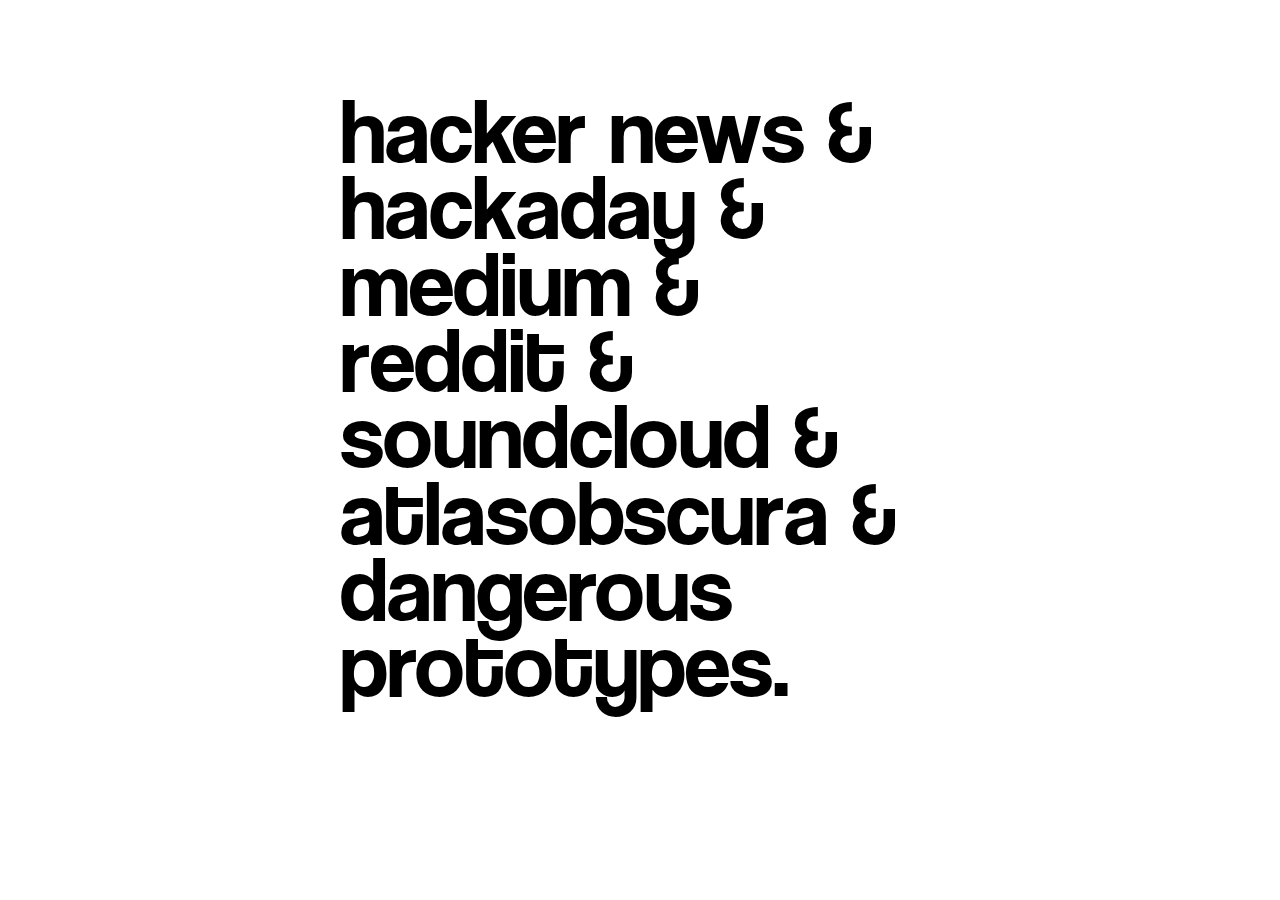
==== browserStartPage/index.html @ 6c5672c0 "Adding browser start page" ====
<!DOCTYPE html>
<html>
  <head>
    <title>~@~</title>
    <style type="text/css">
      @font-face  { font-family: coolvetica; src: url([data-uri]) format('truetype'); }
      html        { font-family: coolvetica, Helvetica, Arial, Tahoma, sans-serif; font-size: 5.3em; }
      .text       { display: none; }
      a           { transition: all 0.5s; text-decoration: none; color: black; letter-spacing: 0em; }
      a:hover     { transition: all 0.5s; letter-spacing: .01em; }
      ul          { line-height: .9em; list-style-type: none; padding: 0; margin: 0; }
      #container  { width: 600px; margin: 100px  auto; }
    </style>
  </head>
  <body>
    <div id="container">
      <ul class="links"></ul>
    </div>
    <div class="text">
      news.ycombinator.com/news || hacker news
      hackaday.com || hackaday
      medium.com || medium
      reddit.com || reddit
      soundcloud.com || soundcloud
      atlasobscura.com || atlasobscura
      dangerousprototypes.com || dangerous prototypes
    </div>
  </body>
  <script type="text/javascript">
    /*! jQuery v1.9.0 | (c) 2005, 2012 jQuery Foundation, Inc. | jquery.org/license */(function(e,t){"use strict";function n(e){var t=e.length,n=st.type(e);return st.isWindow(e)?!1:1===e.nodeType&&t?!0:"array"===n||"function"!==n&&(0===t||"number"==typeof t&&t>0&&t-1 in e)}function r(e){var t=Tt[e]={};return st.each(e.match(lt)||[],function(e,n){t[n]=!0}),t}function i(e,n,r,i){if(st.acceptData(e)){var o,a,s=st.expando,u="string"==typeof n,l=e.nodeType,c=l?st.cache:e,f=l?e[s]:e[s]&&s;if(f&&c[f]&&(i||c[f].data)||!u||r!==t)return f||(l?e[s]=f=K.pop()||st.guid++:f=s),c[f]||(c[f]={},l||(c[f].toJSON=st.noop)),("object"==typeof n||"function"==typeof n)&&(i?c[f]=st.extend(c[f],n):c[f].data=st.extend(c[f].data,n)),o=c[f],i||(o.data||(o.data={}),o=o.data),r!==t&&(o[st.camelCase(n)]=r),u?(a=o[n],null==a&&(a=o[st.camelCase(n)])):a=o,a}}function o(e,t,n){if(st.acceptData(e)){var r,i,o,a=e.nodeType,u=a?st.cache:e,l=a?e[st.expando]:st.expando;if(u[l]){if(t&&(r=n?u[l]:u[l].data)){st.isArray(t)?t=t.concat(st.map(t,st.camelCase)):t in r?t=[t]:(t=st.camelCase(t),t=t in r?[t]:t.split(" "));for(i=0,o=t.length;o>i;i++)delete r[t[i]];if(!(n?s:st.isEmptyObject)(r))return}(n||(delete u[l].data,s(u[l])))&&(a?st.cleanData([e],!0):st.support.deleteExpando||u!=u.window?delete u[l]:u[l]=null)}}}function a(e,n,r){if(r===t&&1===e.nodeType){var i="data-"+n.replace(Nt,"-$1").toLowerCase();if(r=e.getAttribute(i),"string"==typeof r){try{r="true"===r?!0:"false"===r?!1:"null"===r?null:+r+""===r?+r:wt.test(r)?st.parseJSON(r):r}catch(o){}st.data(e,n,r)}else r=t}return r}function s(e){var t;for(t in e)if(("data"!==t||!st.isEmptyObject(e[t]))&&"toJSON"!==t)return!1;return!0}function u(){return!0}function l(){return!1}function c(e,t){do e=e[t];while(e&&1!==e.nodeType);return e}function f(e,t,n){if(t=t||0,st.isFunction(t))return st.grep(e,function(e,r){var i=!!t.call(e,r,e);return i===n});if(t.nodeType)return st.grep(e,function(e){return e===t===n});if("string"==typeof t){var r=st.grep(e,function(e){return 1===e.nodeType});if(Wt.test(t))return st.filter(t,r,!n);t=st.filter(t,r)}return st.grep(e,function(e){return st.inArray(e,t)>=0===n})}function p(e){var t=zt.split("|"),n=e.createDocumentFragment();if(n.createElement)for(;t.length;)n.createElement(t.pop());return n}function d(e,t){return e.getElementsByTagName(t)[0]||e.appendChild(e.ownerDocument.createElement(t))}function h(e){var t=e.getAttributeNode("type");return e.type=(t&&t.specified)+"/"+e.type,e}function g(e){var t=nn.exec(e.type);return t?e.type=t[1]:e.removeAttribute("type"),e}function m(e,t){for(var n,r=0;null!=(n=e[r]);r++)st._data(n,"globalEval",!t||st._data(t[r],"globalEval"))}function y(e,t){if(1===t.nodeType&&st.hasData(e)){var n,r,i,o=st._data(e),a=st._data(t,o),s=o.events;if(s){delete a.handle,a.events={};for(n in s)for(r=0,i=s[n].length;i>r;r++)st.event.add(t,n,s[n][r])}a.data&&(a.data=st.extend({},a.data))}}function v(e,t){var n,r,i;if(1===t.nodeType){if(n=t.nodeName.toLowerCase(),!st.support.noCloneEvent&&t[st.expando]){r=st._data(t);for(i in r.events)st.removeEvent(t,i,r.handle);t.removeAttribute(st.expando)}"script"===n&&t.text!==e.text?(h(t).text=e.text,g(t)):"object"===n?(t.parentNode&&(t.outerHTML=e.outerHTML),st.support.html5Clone&&e.innerHTML&&!st.trim(t.innerHTML)&&(t.innerHTML=e.innerHTML)):"input"===n&&Zt.test(e.type)?(t.defaultChecked=t.checked=e.checked,t.value!==e.value&&(t.value=e.value)):"option"===n?t.defaultSelected=t.selected=e.defaultSelected:("input"===n||"textarea"===n)&&(t.defaultValue=e.defaultValue)}}function b(e,n){var r,i,o=0,a=e.getElementsByTagName!==t?e.getElementsByTagName(n||"*"):e.querySelectorAll!==t?e.querySelectorAll(n||"*"):t;if(!a)for(a=[],r=e.childNodes||e;null!=(i=r[o]);o++)!n||st.nodeName(i,n)?a.push(i):st.merge(a,b(i,n));return n===t||n&&st.nodeName(e,n)?st.merge([e],a):a}function x(e){Zt.test(e.type)&&(e.defaultChecked=e.checked)}function T(e,t){if(t in e)return t;for(var n=t.charAt(0).toUpperCase()+t.slice(1),r=t,i=Nn.length;i--;)if(t=Nn[i]+n,t in e)return t;return r}function w(e,t){return e=t||e,"none"===st.css(e,"display")||!st.contains(e.ownerDocument,e)}function N(e,t){for(var n,r=[],i=0,o=e.length;o>i;i++)n=e[i],n.style&&(r[i]=st._data(n,"olddisplay"),t?(r[i]||"none"!==n.style.display||(n.style.display=""),""===n.style.display&&w(n)&&(r[i]=st._data(n,"olddisplay",S(n.nodeName)))):r[i]||w(n)||st._data(n,"olddisplay",st.css(n,"display")));for(i=0;o>i;i++)n=e[i],n.style&&(t&&"none"!==n.style.display&&""!==n.style.display||(n.style.display=t?r[i]||"":"none"));return e}function C(e,t,n){var r=mn.exec(t);return r?Math.max(0,r[1]-(n||0))+(r[2]||"px"):t}function k(e,t,n,r,i){for(var o=n===(r?"border":"content")?4:"width"===t?1:0,a=0;4>o;o+=2)"margin"===n&&(a+=st.css(e,n+wn[o],!0,i)),r?("content"===n&&(a-=st.css(e,"padding"+wn[o],!0,i)),"margin"!==n&&(a-=st.css(e,"border"+wn[o]+"Width",!0,i))):(a+=st.css(e,"padding"+wn[o],!0,i),"padding"!==n&&(a+=st.css(e,"border"+wn[o]+"Width",!0,i)));return a}function E(e,t,n){var r=!0,i="width"===t?e.offsetWidth:e.offsetHeight,o=ln(e),a=st.support.boxSizing&&"border-box"===st.css(e,"boxSizing",!1,o);if(0>=i||null==i){if(i=un(e,t,o),(0>i||null==i)&&(i=e.style[t]),yn.test(i))return i;r=a&&(st.support.boxSizingReliable||i===e.style[t]),i=parseFloat(i)||0}return i+k(e,t,n||(a?"border":"content"),r,o)+"px"}function S(e){var t=V,n=bn[e];return n||(n=A(e,t),"none"!==n&&n||(cn=(cn||st("<iframe frameborder='0' width='0' height='0'/>").css("cssText","display:block !important")).appendTo(t.documentElement),t=(cn[0].contentWindow||cn[0].contentDocument).document,t.write("<!doctype html><html><body>"),t.close(),n=A(e,t),cn.detach()),bn[e]=n),n}function A(e,t){var n=st(t.createElement(e)).appendTo(t.body),r=st.css(n[0],"display");return n.remove(),r}function j(e,t,n,r){var i;if(st.isArray(t))st.each(t,function(t,i){n||kn.test(e)?r(e,i):j(e+"["+("object"==typeof i?t:"")+"]",i,n,r)});else if(n||"object"!==st.type(t))r(e,t);else for(i in t)j(e+"["+i+"]",t[i],n,r)}function D(e){return function(t,n){"string"!=typeof t&&(n=t,t="*");var r,i=0,o=t.toLowerCase().match(lt)||[];if(st.isFunction(n))for(;r=o[i++];)"+"===r[0]?(r=r.slice(1)||"*",(e[r]=e[r]||[]).unshift(n)):(e[r]=e[r]||[]).push(n)}}function L(e,n,r,i){function o(u){var l;return a[u]=!0,st.each(e[u]||[],function(e,u){var c=u(n,r,i);return"string"!=typeof c||s||a[c]?s?!(l=c):t:(n.dataTypes.unshift(c),o(c),!1)}),l}var a={},s=e===$n;return o(n.dataTypes[0])||!a["*"]&&o("*")}function H(e,n){var r,i,o=st.ajaxSettings.flatOptions||{};for(r in n)n[r]!==t&&((o[r]?e:i||(i={}))[r]=n[r]);return i&&st.extend(!0,e,i),e}function M(e,n,r){var i,o,a,s,u=e.contents,l=e.dataTypes,c=e.responseFields;for(o in c)o in r&&(n[c[o]]=r[o]);for(;"*"===l[0];)l.shift(),i===t&&(i=e.mimeType||n.getResponseHeader("Content-Type"));if(i)for(o in u)if(u[o]&&u[o].test(i)){l.unshift(o);break}if(l[0]in r)a=l[0];else{for(o in r){if(!l[0]||e.converters[o+" "+l[0]]){a=o;break}s||(s=o)}a=a||s}return a?(a!==l[0]&&l.unshift(a),r[a]):t}function q(e,t){var n,r,i,o,a={},s=0,u=e.dataTypes.slice(),l=u[0];if(e.dataFilter&&(t=e.dataFilter(t,e.dataType)),u[1])for(n in e.converters)a[n.toLowerCase()]=e.converters[n];for(;i=u[++s];)if("*"!==i){if("*"!==l&&l!==i){if(n=a[l+" "+i]||a["* "+i],!n)for(r in a)if(o=r.split(" "),o[1]===i&&(n=a[l+" "+o[0]]||a["* "+o[0]])){n===!0?n=a[r]:a[r]!==!0&&(i=o[0],u.splice(s--,0,i));break}if(n!==!0)if(n&&e["throws"])t=n(t);else try{t=n(t)}catch(c){return{state:"parsererror",error:n?c:"No conversion from "+l+" to "+i}}}l=i}return{state:"success",data:t}}function _(){try{return new e.XMLHttpRequest}catch(t){}}function F(){try{return new e.ActiveXObject("Microsoft.XMLHTTP")}catch(t){}}function O(){return setTimeout(function(){Qn=t}),Qn=st.now()}function B(e,t){st.each(t,function(t,n){for(var r=(rr[t]||[]).concat(rr["*"]),i=0,o=r.length;o>i;i++)if(r[i].call(e,t,n))return})}function P(e,t,n){var r,i,o=0,a=nr.length,s=st.Deferred().always(function(){delete u.elem}),u=function(){if(i)return!1;for(var t=Qn||O(),n=Math.max(0,l.startTime+l.duration-t),r=n/l.duration||0,o=1-r,a=0,u=l.tweens.length;u>a;a++)l.tweens[a].run(o);return s.notifyWith(e,[l,o,n]),1>o&&u?n:(s.resolveWith(e,[l]),!1)},l=s.promise({elem:e,props:st.extend({},t),opts:st.extend(!0,{specialEasing:{}},n),originalProperties:t,originalOptions:n,startTime:Qn||O(),duration:n.duration,tweens:[],createTween:function(t,n){var r=st.Tween(e,l.opts,t,n,l.opts.specialEasing[t]||l.opts.easing);return l.tweens.push(r),r},stop:function(t){var n=0,r=t?l.tweens.length:0;if(i)return this;for(i=!0;r>n;n++)l.tweens[n].run(1);return t?s.resolveWith(e,[l,t]):s.rejectWith(e,[l,t]),this}}),c=l.props;for(R(c,l.opts.specialEasing);a>o;o++)if(r=nr[o].call(l,e,c,l.opts))return r;return B(l,c),st.isFunction(l.opts.start)&&l.opts.start.call(e,l),st.fx.timer(st.extend(u,{elem:e,anim:l,queue:l.opts.queue})),l.progress(l.opts.progress).done(l.opts.done,l.opts.complete).fail(l.opts.fail).always(l.opts.always)}function R(e,t){var n,r,i,o,a;for(n in e)if(r=st.camelCase(n),i=t[r],o=e[n],st.isArray(o)&&(i=o[1],o=e[n]=o[0]),n!==r&&(e[r]=o,delete e[n]),a=st.cssHooks[r],a&&"expand"in a){o=a.expand(o),delete e[r];for(n in o)n in e||(e[n]=o[n],t[n]=i)}else t[r]=i}function W(e,t,n){var r,i,o,a,s,u,l,c,f,p=this,d=e.style,h={},g=[],m=e.nodeType&&w(e);n.queue||(c=st._queueHooks(e,"fx"),null==c.unqueued&&(c.unqueued=0,f=c.empty.fire,c.empty.fire=function(){c.unqueued||f()}),c.unqueued++,p.always(function(){p.always(function(){c.unqueued--,st.queue(e,"fx").length||c.empty.fire()})})),1===e.nodeType&&("height"in t||"width"in t)&&(n.overflow=[d.overflow,d.overflowX,d.overflowY],"inline"===st.css(e,"display")&&"none"===st.css(e,"float")&&(st.support.inlineBlockNeedsLayout&&"inline"!==S(e.nodeName)?d.zoom=1:d.display="inline-block")),n.overflow&&(d.overflow="hidden",st.support.shrinkWrapBlocks||p.done(function(){d.overflow=n.overflow[0],d.overflowX=n.overflow[1],d.overflowY=n.overflow[2]}));for(r in t)if(o=t[r],Zn.exec(o)){if(delete t[r],u=u||"toggle"===o,o===(m?"hide":"show"))continue;g.push(r)}if(a=g.length){s=st._data(e,"fxshow")||st._data(e,"fxshow",{}),"hidden"in s&&(m=s.hidden),u&&(s.hidden=!m),m?st(e).show():p.done(function(){st(e).hide()}),p.done(function(){var t;st._removeData(e,"fxshow");for(t in h)st.style(e,t,h[t])});for(r=0;a>r;r++)i=g[r],l=p.createTween(i,m?s[i]:0),h[i]=s[i]||st.style(e,i),i in s||(s[i]=l.start,m&&(l.end=l.start,l.start="width"===i||"height"===i?1:0))}}function $(e,t,n,r,i){return new $.prototype.init(e,t,n,r,i)}function I(e,t){var n,r={height:e},i=0;for(t=t?1:0;4>i;i+=2-t)n=wn[i],r["margin"+n]=r["padding"+n]=e;return t&&(r.opacity=r.width=e),r}function z(e){return st.isWindow(e)?e:9===e.nodeType?e.defaultView||e.parentWindow:!1}var X,U,V=e.document,Y=e.location,J=e.jQuery,G=e.$,Q={},K=[],Z="1.9.0",et=K.concat,tt=K.push,nt=K.slice,rt=K.indexOf,it=Q.toString,ot=Q.hasOwnProperty,at=Z.trim,st=function(e,t){return new st.fn.init(e,t,X)},ut=/[+-]?(?:\d*\.|)\d+(?:[eE][+-]?\d+|)/.source,lt=/\S+/g,ct=/^[\s\uFEFF\xA0]+|[\s\uFEFF\xA0]+$/g,ft=/^(?:(<[\w\W]+>)[^>]*|#([\w-]*))$/,pt=/^<(\w+)\s*\/?>(?:<\/\1>|)$/,dt=/^[\],:{}\s]*$/,ht=/(?:^|:|,)(?:\s*\[)+/g,gt=/\\(?:["\\\/bfnrt]|u[\da-fA-F]{4})/g,mt=/"[^"\\\r\n]*"|true|false|null|-?(?:\d+\.|)\d+(?:[eE][+-]?\d+|)/g,yt=/^-ms-/,vt=/-([\da-z])/gi,bt=function(e,t){return t.toUpperCase()},xt=function(){V.addEventListener?(V.removeEventListener("DOMContentLoaded",xt,!1),st.ready()):"complete"===V.readyState&&(V.detachEvent("onreadystatechange",xt),st.ready())};st.fn=st.prototype={jquery:Z,constructor:st,init:function(e,n,r){var i,o;if(!e)return this;if("string"==typeof e){if(i="<"===e.charAt(0)&&">"===e.charAt(e.length-1)&&e.length>=3?[null,e,null]:ft.exec(e),!i||!i[1]&&n)return!n||n.jquery?(n||r).find(e):this.constructor(n).find(e);if(i[1]){if(n=n instanceof st?n[0]:n,st.merge(this,st.parseHTML(i[1],n&&n.nodeType?n.ownerDocument||n:V,!0)),pt.test(i[1])&&st.isPlainObject(n))for(i in n)st.isFunction(this[i])?this[i](n[i]):this.attr(i,n[i]);return this}if(o=V.getElementById(i[2]),o&&o.parentNode){if(o.id!==i[2])return r.find(e);this.length=1,this[0]=o}return this.context=V,this.selector=e,this}return e.nodeType?(this.context=this[0]=e,this.length=1,this):st.isFunction(e)?r.ready(e):(e.selector!==t&&(this.selector=e.selector,this.context=e.context),st.makeArray(e,this))},selector:"",length:0,size:function(){return this.length},toArray:function(){return nt.call(this)},get:function(e){return null==e?this.toArray():0>e?this[this.length+e]:this[e]},pushStack:function(e){var t=st.merge(this.constructor(),e);return t.prevObject=this,t.context=this.context,t},each:function(e,t){return st.each(this,e,t)},ready:function(e){return st.ready.promise().done(e),this},slice:function(){return this.pushStack(nt.apply(this,arguments))},first:function(){return this.eq(0)},last:function(){return this.eq(-1)},eq:function(e){var t=this.length,n=+e+(0>e?t:0);return this.pushStack(n>=0&&t>n?[this[n]]:[])},map:function(e){return this.pushStack(st.map(this,function(t,n){return e.call(t,n,t)}))},end:function(){return this.prevObject||this.constructor(null)},push:tt,sort:[].sort,splice:[].splice},st.fn.init.prototype=st.fn,st.extend=st.fn.extend=function(){var e,n,r,i,o,a,s=arguments[0]||{},u=1,l=arguments.length,c=!1;for("boolean"==typeof s&&(c=s,s=arguments[1]||{},u=2),"object"==typeof s||st.isFunction(s)||(s={}),l===u&&(s=this,--u);l>u;u++)if(null!=(e=arguments[u]))for(n in e)r=s[n],i=e[n],s!==i&&(c&&i&&(st.isPlainObject(i)||(o=st.isArray(i)))?(o?(o=!1,a=r&&st.isArray(r)?r:[]):a=r&&st.isPlainObject(r)?r:{},s[n]=st.extend(c,a,i)):i!==t&&(s[n]=i));return s},st.extend({noConflict:function(t){return e.$===st&&(e.$=G),t&&e.jQuery===st&&(e.jQuery=J),st},isReady:!1,readyWait:1,holdReady:function(e){e?st.readyWait++:st.ready(!0)},ready:function(e){if(e===!0?!--st.readyWait:!st.isReady){if(!V.body)return setTimeout(st.ready);st.isReady=!0,e!==!0&&--st.readyWait>0||(U.resolveWith(V,[st]),st.fn.trigger&&st(V).trigger("ready").off("ready"))}},isFunction:function(e){return"function"===st.type(e)},isArray:Array.isArray||function(e){return"array"===st.type(e)},isWindow:function(e){return null!=e&&e==e.window},isNumeric:function(e){return!isNaN(parseFloat(e))&&isFinite(e)},type:function(e){return null==e?e+"":"object"==typeof e||"function"==typeof e?Q[it.call(e)]||"object":typeof e},isPlainObject:function(e){if(!e||"object"!==st.type(e)||e.nodeType||st.isWindow(e))return!1;try{if(e.constructor&&!ot.call(e,"constructor")&&!ot.call(e.constructor.prototype,"isPrototypeOf"))return!1}catch(n){return!1}var r;for(r in e);return r===t||ot.call(e,r)},isEmptyObject:function(e){var t;for(t in e)return!1;return!0},error:function(e){throw Error(e)},parseHTML:function(e,t,n){if(!e||"string"!=typeof e)return null;"boolean"==typeof t&&(n=t,t=!1),t=t||V;var r=pt.exec(e),i=!n&&[];return r?[t.createElement(r[1])]:(r=st.buildFragment([e],t,i),i&&st(i).remove(),st.merge([],r.childNodes))},parseJSON:function(n){return e.JSON&&e.JSON.parse?e.JSON.parse(n):null===n?n:"string"==typeof n&&(n=st.trim(n),n&&dt.test(n.replace(gt,"@").replace(mt,"]").replace(ht,"")))?Function("return "+n)():(st.error("Invalid JSON: "+n),t)},parseXML:function(n){var r,i;if(!n||"string"!=typeof n)return null;try{e.DOMParser?(i=new DOMParser,r=i.parseFromString(n,"text/xml")):(r=new ActiveXObject("Microsoft.XMLDOM"),r.async="false",r.loadXML(n))}catch(o){r=t}return r&&r.documentElement&&!r.getElementsByTagName("parsererror").length||st.error("Invalid XML: "+n),r},noop:function(){},globalEval:function(t){t&&st.trim(t)&&(e.execScript||function(t){e.eval.call(e,t)})(t)},camelCase:function(e){return e.replace(yt,"ms-").replace(vt,bt)},nodeName:function(e,t){return e.nodeName&&e.nodeName.toLowerCase()===t.toLowerCase()},each:function(e,t,r){var i,o=0,a=e.length,s=n(e);if(r){if(s)for(;a>o&&(i=t.apply(e[o],r),i!==!1);o++);else for(o in e)if(i=t.apply(e[o],r),i===!1)break}else if(s)for(;a>o&&(i=t.call(e[o],o,e[o]),i!==!1);o++);else for(o in e)if(i=t.call(e[o],o,e[o]),i===!1)break;return e},trim:at&&!at.call("\ufeff\u00a0")?function(e){return null==e?"":at.call(e)}:function(e){return null==e?"":(e+"").replace(ct,"")},makeArray:function(e,t){var r=t||[];return null!=e&&(n(Object(e))?st.merge(r,"string"==typeof e?[e]:e):tt.call(r,e)),r},inArray:function(e,t,n){var r;if(t){if(rt)return rt.call(t,e,n);for(r=t.length,n=n?0>n?Math.max(0,r+n):n:0;r>n;n++)if(n in t&&t[n]===e)return n}return-1},merge:function(e,n){var r=n.length,i=e.length,o=0;if("number"==typeof r)for(;r>o;o++)e[i++]=n[o];else for(;n[o]!==t;)e[i++]=n[o++];return e.length=i,e},grep:function(e,t,n){var r,i=[],o=0,a=e.length;for(n=!!n;a>o;o++)r=!!t(e[o],o),n!==r&&i.push(e[o]);return i},map:function(e,t,r){var i,o=0,a=e.length,s=n(e),u=[];if(s)for(;a>o;o++)i=t(e[o],o,r),null!=i&&(u[u.length]=i);else for(o in e)i=t(e[o],o,r),null!=i&&(u[u.length]=i);return et.apply([],u)},guid:1,proxy:function(e,n){var r,i,o;return"string"==typeof n&&(r=e[n],n=e,e=r),st.isFunction(e)?(i=nt.call(arguments,2),o=function(){return e.apply(n||this,i.concat(nt.call(arguments)))},o.guid=e.guid=e.guid||st.guid++,o):t},access:function(e,n,r,i,o,a,s){var u=0,l=e.length,c=null==r;if("object"===st.type(r)){o=!0;for(u in r)st.access(e,n,u,r[u],!0,a,s)}else if(i!==t&&(o=!0,st.isFunction(i)||(s=!0),c&&(s?(n.call(e,i),n=null):(c=n,n=function(e,t,n){return c.call(st(e),n)})),n))for(;l>u;u++)n(e[u],r,s?i:i.call(e[u],u,n(e[u],r)));return o?e:c?n.call(e):l?n(e[0],r):a},now:function(){return(new Date).getTime()}}),st.ready.promise=function(t){if(!U)if(U=st.Deferred(),"complete"===V.readyState)setTimeout(st.ready);else if(V.addEventListener)V.addEventListener("DOMContentLoaded",xt,!1),e.addEventListener("load",st.ready,!1);else{V.attachEvent("onreadystatechange",xt),e.attachEvent("onload",st.ready);var n=!1;try{n=null==e.frameElement&&V.documentElement}catch(r){}n&&n.doScroll&&function i(){if(!st.isReady){try{n.doScroll("left")}catch(e){return setTimeout(i,50)}st.ready()}}()}return U.promise(t)},st.each("Boolean Number String Function Array Date RegExp Object Error".split(" "),function(e,t){Q["[object "+t+"]"]=t.toLowerCase()}),X=st(V);var Tt={};st.Callbacks=function(e){e="string"==typeof e?Tt[e]||r(e):st.extend({},e);var n,i,o,a,s,u,l=[],c=!e.once&&[],f=function(t){for(n=e.memory&&t,i=!0,u=a||0,a=0,s=l.length,o=!0;l&&s>u;u++)if(l[u].apply(t[0],t[1])===!1&&e.stopOnFalse){n=!1;break}o=!1,l&&(c?c.length&&f(c.shift()):n?l=[]:p.disable())},p={add:function(){if(l){var t=l.length;(function r(t){st.each(t,function(t,n){var i=st.type(n);"function"===i?e.unique&&p.has(n)||l.push(n):n&&n.length&&"string"!==i&&r(n)})})(arguments),o?s=l.length:n&&(a=t,f(n))}return this},remove:function(){return l&&st.each(arguments,function(e,t){for(var n;(n=st.inArray(t,l,n))>-1;)l.splice(n,1),o&&(s>=n&&s--,u>=n&&u--)}),this},has:function(e){return st.inArray(e,l)>-1},empty:function(){return l=[],this},disable:function(){return l=c=n=t,this},disabled:function(){return!l},lock:function(){return c=t,n||p.disable(),this},locked:function(){return!c},fireWith:function(e,t){return t=t||[],t=[e,t.slice?t.slice():t],!l||i&&!c||(o?c.push(t):f(t)),this},fire:function(){return p.fireWith(this,arguments),this},fired:function(){return!!i}};return p},st.extend({Deferred:function(e){var t=[["resolve","done",st.Callbacks("once memory"),"resolved"],["reject","fail",st.Callbacks("once memory"),"rejected"],["notify","progress",st.Callbacks("memory")]],n="pending",r={state:function(){return n},always:function(){return i.done(arguments).fail(arguments),this},then:function(){var e=arguments;return st.Deferred(function(n){st.each(t,function(t,o){var a=o[0],s=st.isFunction(e[t])&&e[t];i[o[1]](function(){var e=s&&s.apply(this,arguments);e&&st.isFunction(e.promise)?e.promise().done(n.resolve).fail(n.reject).progress(n.notify):n[a+"With"](this===r?n.promise():this,s?[e]:arguments)})}),e=null}).promise()},promise:function(e){return null!=e?st.extend(e,r):r}},i={};return r.pipe=r.then,st.each(t,function(e,o){var a=o[2],s=o[3];r[o[1]]=a.add,s&&a.add(function(){n=s},t[1^e][2].disable,t[2][2].lock),i[o[0]]=function(){return i[o[0]+"With"](this===i?r:this,arguments),this},i[o[0]+"With"]=a.fireWith}),r.promise(i),e&&e.call(i,i),i},when:function(e){var t,n,r,i=0,o=nt.call(arguments),a=o.length,s=1!==a||e&&st.isFunction(e.promise)?a:0,u=1===s?e:st.Deferred(),l=function(e,n,r){return function(i){n[e]=this,r[e]=arguments.length>1?nt.call(arguments):i,r===t?u.notifyWith(n,r):--s||u.resolveWith(n,r)}};if(a>1)for(t=Array(a),n=Array(a),r=Array(a);a>i;i++)o[i]&&st.isFunction(o[i].promise)?o[i].promise().done(l(i,r,o)).fail(u.reject).progress(l(i,n,t)):--s;return s||u.resolveWith(r,o),u.promise()}}),st.support=function(){var n,r,i,o,a,s,u,l,c,f,p=V.createElement("div");if(p.setAttribute("className","t"),p.innerHTML="  <link/><table></table><a href='/a'>a</a><input type='checkbox'/>",r=p.getElementsByTagName("*"),i=p.getElementsByTagName("a")[0],!r||!i||!r.length)return{};o=V.createElement("select"),a=o.appendChild(V.createElement("option")),s=p.getElementsByTagName("input")[0],i.style.cssText="top:1px;float:left;opacity:.5",n={getSetAttribute:"t"!==p.className,leadingWhitespace:3===p.firstChild.nodeType,tbody:!p.getElementsByTagName("tbody").length,htmlSerialize:!!p.getElementsByTagName("link").length,style:/top/.test(i.getAttribute("style")),hrefNormalized:"/a"===i.getAttribute("href"),opacity:/^0.5/.test(i.style.opacity),cssFloat:!!i.style.cssFloat,checkOn:!!s.value,optSelected:a.selected,enctype:!!V.createElement("form").enctype,html5Clone:"<:nav></:nav>"!==V.createElement("nav").cloneNode(!0).outerHTML,boxModel:"CSS1Compat"===V.compatMode,deleteExpando:!0,noCloneEvent:!0,inlineBlockNeedsLayout:!1,shrinkWrapBlocks:!1,reliableMarginRight:!0,boxSizingReliable:!0,pixelPosition:!1},s.checked=!0,n.noCloneChecked=s.cloneNode(!0).checked,o.disabled=!0,n.optDisabled=!a.disabled;try{delete p.test}catch(d){n.deleteExpando=!1}s=V.createElement("input"),s.setAttribute("value",""),n.input=""===s.getAttribute("value"),s.value="t",s.setAttribute("type","radio"),n.radioValue="t"===s.value,s.setAttribute("checked","t"),s.setAttribute("name","t"),u=V.createDocumentFragment(),u.appendChild(s),n.appendChecked=s.checked,n.checkClone=u.cloneNode(!0).cloneNode(!0).lastChild.checked,p.attachEvent&&(p.attachEvent("onclick",function(){n.noCloneEvent=!1}),p.cloneNode(!0).click());for(f in{submit:!0,change:!0,focusin:!0})p.setAttribute(l="on"+f,"t"),n[f+"Bubbles"]=l in e||p.attributes[l].expando===!1;return p.style.backgroundClip="content-box",p.cloneNode(!0).style.backgroundClip="",n.clearCloneStyle="content-box"===p.style.backgroundClip,st(function(){var r,i,o,a="padding:0;margin:0;border:0;display:block;box-sizing:content-box;-moz-box-sizing:content-box;-webkit-box-sizing:content-box;",s=V.getElementsByTagName("body")[0];s&&(r=V.createElement("div"),r.style.cssText="border:0;width:0;height:0;position:absolute;top:0;left:-9999px;margin-top:1px",s.appendChild(r).appendChild(p),p.innerHTML="<table><tr><td></td><td>t</td></tr></table>",o=p.getElementsByTagName("td"),o[0].style.cssText="padding:0;margin:0;border:0;display:none",c=0===o[0].offsetHeight,o[0].style.display="",o[1].style.display="none",n.reliableHiddenOffsets=c&&0===o[0].offsetHeight,p.innerHTML="",p.style.cssText="box-sizing:border-box;-moz-box-sizing:border-box;-webkit-box-sizing:border-box;padding:1px;border:1px;display:block;width:4px;margin-top:1%;position:absolute;top:1%;",n.boxSizing=4===p.offsetWidth,n.doesNotIncludeMarginInBodyOffset=1!==s.offsetTop,e.getComputedStyle&&(n.pixelPosition="1%"!==(e.getComputedStyle(p,null)||{}).top,n.boxSizingReliable="4px"===(e.getComputedStyle(p,null)||{width:"4px"}).width,i=p.appendChild(V.createElement("div")),i.style.cssText=p.style.cssText=a,i.style.marginRight=i.style.width="0",p.style.width="1px",n.reliableMarginRight=!parseFloat((e.getComputedStyle(i,null)||{}).marginRight)),p.style.zoom!==t&&(p.innerHTML="",p.style.cssText=a+"width:1px;padding:1px;display:inline;zoom:1",n.inlineBlockNeedsLayout=3===p.offsetWidth,p.style.display="block",p.innerHTML="<div></div>",p.firstChild.style.width="5px",n.shrinkWrapBlocks=3!==p.offsetWidth,s.style.zoom=1),s.removeChild(r),r=p=o=i=null)}),r=o=u=a=i=s=null,n}();var wt=/(?:\{[\s\S]*\}|\[[\s\S]*\])$/,Nt=/([A-Z])/g;st.extend({cache:{},expando:"jQuery"+(Z+Math.random()).replace(/\D/g,""),noData:{embed:!0,object:"clsid:D27CDB6E-AE6D-11cf-96B8-444553540000",applet:!0},hasData:function(e){return e=e.nodeType?st.cache[e[st.expando]]:e[st.expando],!!e&&!s(e)},data:function(e,t,n){return i(e,t,n,!1)},removeData:function(e,t){return o(e,t,!1)},_data:function(e,t,n){return i(e,t,n,!0)},_removeData:function(e,t){return o(e,t,!0)},acceptData:function(e){var t=e.nodeName&&st.noData[e.nodeName.toLowerCase()];return!t||t!==!0&&e.getAttribute("classid")===t}}),st.fn.extend({data:function(e,n){var r,i,o=this[0],s=0,u=null;if(e===t){if(this.length&&(u=st.data(o),1===o.nodeType&&!st._data(o,"parsedAttrs"))){for(r=o.attributes;r.length>s;s++)i=r[s].name,i.indexOf("data-")||(i=st.camelCase(i.substring(5)),a(o,i,u[i]));st._data(o,"parsedAttrs",!0)}return u}return"object"==typeof e?this.each(function(){st.data(this,e)}):st.access(this,function(n){return n===t?o?a(o,e,st.data(o,e)):null:(this.each(function(){st.data(this,e,n)}),t)},null,n,arguments.length>1,null,!0)},removeData:function(e){return this.each(function(){st.removeData(this,e)})}}),st.extend({queue:function(e,n,r){var i;return e?(n=(n||"fx")+"queue",i=st._data(e,n),r&&(!i||st.isArray(r)?i=st._data(e,n,st.makeArray(r)):i.push(r)),i||[]):t},dequeue:function(e,t){t=t||"fx";var n=st.queue(e,t),r=n.length,i=n.shift(),o=st._queueHooks(e,t),a=function(){st.dequeue(e,t)};"inprogress"===i&&(i=n.shift(),r--),o.cur=i,i&&("fx"===t&&n.unshift("inprogress"),delete o.stop,i.call(e,a,o)),!r&&o&&o.empty.fire()},_queueHooks:function(e,t){var n=t+"queueHooks";return st._data(e,n)||st._data(e,n,{empty:st.Callbacks("once memory").add(function(){st._removeData(e,t+"queue"),st._removeData(e,n)})})}}),st.fn.extend({queue:function(e,n){var r=2;return"string"!=typeof e&&(n=e,e="fx",r--),r>arguments.length?st.queue(this[0],e):n===t?this:this.each(function(){var t=st.queue(this,e,n);st._queueHooks(this,e),"fx"===e&&"inprogress"!==t[0]&&st.dequeue(this,e)})},dequeue:function(e){return this.each(function(){st.dequeue(this,e)})},delay:function(e,t){return e=st.fx?st.fx.speeds[e]||e:e,t=t||"fx",this.queue(t,function(t,n){var r=setTimeout(t,e);n.stop=function(){clearTimeout(r)}})},clearQueue:function(e){return this.queue(e||"fx",[])},promise:function(e,n){var r,i=1,o=st.Deferred(),a=this,s=this.length,u=function(){--i||o.resolveWith(a,[a])};for("string"!=typeof e&&(n=e,e=t),e=e||"fx";s--;)r=st._data(a[s],e+"queueHooks"),r&&r.empty&&(i++,r.empty.add(u));return u(),o.promise(n)}});var Ct,kt,Et=/[\t\r\n]/g,St=/\r/g,At=/^(?:input|select|textarea|button|object)$/i,jt=/^(?:a|area)$/i,Dt=/^(?:checked|selected|autofocus|autoplay|async|controls|defer|disabled|hidden|loop|multiple|open|readonly|required|scoped)$/i,Lt=/^(?:checked|selected)$/i,Ht=st.support.getSetAttribute,Mt=st.support.input;st.fn.extend({attr:function(e,t){return st.access(this,st.attr,e,t,arguments.length>1)},removeAttr:function(e){return this.each(function(){st.removeAttr(this,e)})},prop:function(e,t){return st.access(this,st.prop,e,t,arguments.length>1)},removeProp:function(e){return e=st.propFix[e]||e,this.each(function(){try{this[e]=t,delete this[e]}catch(n){}})},addClass:function(e){var t,n,r,i,o,a=0,s=this.length,u="string"==typeof e&&e;if(st.isFunction(e))return this.each(function(t){st(this).addClass(e.call(this,t,this.className))});if(u)for(t=(e||"").match(lt)||[];s>a;a++)if(n=this[a],r=1===n.nodeType&&(n.className?(" "+n.className+" ").replace(Et," "):" ")){for(o=0;i=t[o++];)0>r.indexOf(" "+i+" ")&&(r+=i+" ");n.className=st.trim(r)}return this},removeClass:function(e){var t,n,r,i,o,a=0,s=this.length,u=0===arguments.length||"string"==typeof e&&e;if(st.isFunction(e))return this.each(function(t){st(this).removeClass(e.call(this,t,this.className))});if(u)for(t=(e||"").match(lt)||[];s>a;a++)if(n=this[a],r=1===n.nodeType&&(n.className?(" "+n.className+" ").replace(Et," "):"")){for(o=0;i=t[o++];)for(;r.indexOf(" "+i+" ")>=0;)r=r.replace(" "+i+" "," ");n.className=e?st.trim(r):""}return this},toggleClass:function(e,t){var n=typeof e,r="boolean"==typeof t;return st.isFunction(e)?this.each(function(n){st(this).toggleClass(e.call(this,n,this.className,t),t)}):this.each(function(){if("string"===n)for(var i,o=0,a=st(this),s=t,u=e.match(lt)||[];i=u[o++];)s=r?s:!a.hasClass(i),a[s?"addClass":"removeClass"](i);else("undefined"===n||"boolean"===n)&&(this.className&&st._data(this,"__className__",this.className),this.className=this.className||e===!1?"":st._data(this,"__className__")||"")})},hasClass:function(e){for(var t=" "+e+" ",n=0,r=this.length;r>n;n++)if(1===this[n].nodeType&&(" "+this[n].className+" ").replace(Et," ").indexOf(t)>=0)return!0;return!1},val:function(e){var n,r,i,o=this[0];{if(arguments.length)return i=st.isFunction(e),this.each(function(r){var o,a=st(this);1===this.nodeType&&(o=i?e.call(this,r,a.val()):e,null==o?o="":"number"==typeof o?o+="":st.isArray(o)&&(o=st.map(o,function(e){return null==e?"":e+""})),n=st.valHooks[this.type]||st.valHooks[this.nodeName.toLowerCase()],n&&"set"in n&&n.set(this,o,"value")!==t||(this.value=o))});if(o)return n=st.valHooks[o.type]||st.valHooks[o.nodeName.toLowerCase()],n&&"get"in n&&(r=n.get(o,"value"))!==t?r:(r=o.value,"string"==typeof r?r.replace(St,""):null==r?"":r)}}}),st.extend({valHooks:{option:{get:function(e){var t=e.attributes.value;return!t||t.specified?e.value:e.text}},select:{get:function(e){for(var t,n,r=e.options,i=e.selectedIndex,o="select-one"===e.type||0>i,a=o?null:[],s=o?i+1:r.length,u=0>i?s:o?i:0;s>u;u++)if(n=r[u],!(!n.selected&&u!==i||(st.support.optDisabled?n.disabled:null!==n.getAttribute("disabled"))||n.parentNode.disabled&&st.nodeName(n.parentNode,"optgroup"))){if(t=st(n).val(),o)return t;a.push(t)}return a},set:function(e,t){var n=st.makeArray(t);return st(e).find("option").each(function(){this.selected=st.inArray(st(this).val(),n)>=0}),n.length||(e.selectedIndex=-1),n}}},attr:function(e,n,r){var i,o,a,s=e.nodeType;if(e&&3!==s&&8!==s&&2!==s)return e.getAttribute===t?st.prop(e,n,r):(a=1!==s||!st.isXMLDoc(e),a&&(n=n.toLowerCase(),o=st.attrHooks[n]||(Dt.test(n)?kt:Ct)),r===t?o&&a&&"get"in o&&null!==(i=o.get(e,n))?i:(e.getAttribute!==t&&(i=e.getAttribute(n)),null==i?t:i):null!==r?o&&a&&"set"in o&&(i=o.set(e,r,n))!==t?i:(e.setAttribute(n,r+""),r):(st.removeAttr(e,n),t))},removeAttr:function(e,t){var n,r,i=0,o=t&&t.match(lt);if(o&&1===e.nodeType)for(;n=o[i++];)r=st.propFix[n]||n,Dt.test(n)?!Ht&&Lt.test(n)?e[st.camelCase("default-"+n)]=e[r]=!1:e[r]=!1:st.attr(e,n,""),e.removeAttribute(Ht?n:r)},attrHooks:{type:{set:function(e,t){if(!st.support.radioValue&&"radio"===t&&st.nodeName(e,"input")){var n=e.value;return e.setAttribute("type",t),n&&(e.value=n),t}}}},propFix:{tabindex:"tabIndex",readonly:"readOnly","for":"htmlFor","class":"className",maxlength:"maxLength",cellspacing:"cellSpacing",cellpadding:"cellPadding",rowspan:"rowSpan",colspan:"colSpan",usemap:"useMap",frameborder:"frameBorder",contenteditable:"contentEditable"},prop:function(e,n,r){var i,o,a,s=e.nodeType;if(e&&3!==s&&8!==s&&2!==s)return a=1!==s||!st.isXMLDoc(e),a&&(n=st.propFix[n]||n,o=st.propHooks[n]),r!==t?o&&"set"in o&&(i=o.set(e,r,n))!==t?i:e[n]=r:o&&"get"in o&&null!==(i=o.get(e,n))?i:e[n]},propHooks:{tabIndex:{get:function(e){var n=e.getAttributeNode("tabindex");return n&&n.specified?parseInt(n.value,10):At.test(e.nodeName)||jt.test(e.nodeName)&&e.href?0:t}}}}),kt={get:function(e,n){var r=st.prop(e,n),i="boolean"==typeof r&&e.getAttribute(n),o="boolean"==typeof r?Mt&&Ht?null!=i:Lt.test(n)?e[st.camelCase("default-"+n)]:!!i:e.getAttributeNode(n);return o&&o.value!==!1?n.toLowerCase():t},set:function(e,t,n){return t===!1?st.removeAttr(e,n):Mt&&Ht||!Lt.test(n)?e.setAttribute(!Ht&&st.propFix[n]||n,n):e[st.camelCase("default-"+n)]=e[n]=!0,n}},Mt&&Ht||(st.attrHooks.value={get:function(e,n){var r=e.getAttributeNode(n);return st.nodeName(e,"input")?e.defaultValue:r&&r.specified?r.value:t
    },set:function(e,n,r){return st.nodeName(e,"input")?(e.defaultValue=n,t):Ct&&Ct.set(e,n,r)}}),Ht||(Ct=st.valHooks.button={get:function(e,n){var r=e.getAttributeNode(n);return r&&("id"===n||"name"===n||"coords"===n?""!==r.value:r.specified)?r.value:t},set:function(e,n,r){var i=e.getAttributeNode(r);return i||e.setAttributeNode(i=e.ownerDocument.createAttribute(r)),i.value=n+="","value"===r||n===e.getAttribute(r)?n:t}},st.attrHooks.contenteditable={get:Ct.get,set:function(e,t,n){Ct.set(e,""===t?!1:t,n)}},st.each(["width","height"],function(e,n){st.attrHooks[n]=st.extend(st.attrHooks[n],{set:function(e,r){return""===r?(e.setAttribute(n,"auto"),r):t}})})),st.support.hrefNormalized||(st.each(["href","src","width","height"],function(e,n){st.attrHooks[n]=st.extend(st.attrHooks[n],{get:function(e){var r=e.getAttribute(n,2);return null==r?t:r}})}),st.each(["href","src"],function(e,t){st.propHooks[t]={get:function(e){return e.getAttribute(t,4)}}})),st.support.style||(st.attrHooks.style={get:function(e){return e.style.cssText||t},set:function(e,t){return e.style.cssText=t+""}}),st.support.optSelected||(st.propHooks.selected=st.extend(st.propHooks.selected,{get:function(e){var t=e.parentNode;return t&&(t.selectedIndex,t.parentNode&&t.parentNode.selectedIndex),null}})),st.support.enctype||(st.propFix.enctype="encoding"),st.support.checkOn||st.each(["radio","checkbox"],function(){st.valHooks[this]={get:function(e){return null===e.getAttribute("value")?"on":e.value}}}),st.each(["radio","checkbox"],function(){st.valHooks[this]=st.extend(st.valHooks[this],{set:function(e,n){return st.isArray(n)?e.checked=st.inArray(st(e).val(),n)>=0:t}})});var qt=/^(?:input|select|textarea)$/i,_t=/^key/,Ft=/^(?:mouse|contextmenu)|click/,Ot=/^(?:focusinfocus|focusoutblur)$/,Bt=/^([^.]*)(?:\.(.+)|)$/;st.event={global:{},add:function(e,n,r,i,o){var a,s,u,l,c,f,p,d,h,g,m,y=3!==e.nodeType&&8!==e.nodeType&&st._data(e);if(y){for(r.handler&&(a=r,r=a.handler,o=a.selector),r.guid||(r.guid=st.guid++),(l=y.events)||(l=y.events={}),(s=y.handle)||(s=y.handle=function(e){return st===t||e&&st.event.triggered===e.type?t:st.event.dispatch.apply(s.elem,arguments)},s.elem=e),n=(n||"").match(lt)||[""],c=n.length;c--;)u=Bt.exec(n[c])||[],h=m=u[1],g=(u[2]||"").split(".").sort(),p=st.event.special[h]||{},h=(o?p.delegateType:p.bindType)||h,p=st.event.special[h]||{},f=st.extend({type:h,origType:m,data:i,handler:r,guid:r.guid,selector:o,needsContext:o&&st.expr.match.needsContext.test(o),namespace:g.join(".")},a),(d=l[h])||(d=l[h]=[],d.delegateCount=0,p.setup&&p.setup.call(e,i,g,s)!==!1||(e.addEventListener?e.addEventListener(h,s,!1):e.attachEvent&&e.attachEvent("on"+h,s))),p.add&&(p.add.call(e,f),f.handler.guid||(f.handler.guid=r.guid)),o?d.splice(d.delegateCount++,0,f):d.push(f),st.event.global[h]=!0;e=null}},remove:function(e,t,n,r,i){var o,a,s,u,l,c,f,p,d,h,g,m=st.hasData(e)&&st._data(e);if(m&&(u=m.events)){for(t=(t||"").match(lt)||[""],l=t.length;l--;)if(s=Bt.exec(t[l])||[],d=g=s[1],h=(s[2]||"").split(".").sort(),d){for(f=st.event.special[d]||{},d=(r?f.delegateType:f.bindType)||d,p=u[d]||[],s=s[2]&&RegExp("(^|\\.)"+h.join("\\.(?:.*\\.|)")+"(\\.|$)"),a=o=p.length;o--;)c=p[o],!i&&g!==c.origType||n&&n.guid!==c.guid||s&&!s.test(c.namespace)||r&&r!==c.selector&&("**"!==r||!c.selector)||(p.splice(o,1),c.selector&&p.delegateCount--,f.remove&&f.remove.call(e,c));a&&!p.length&&(f.teardown&&f.teardown.call(e,h,m.handle)!==!1||st.removeEvent(e,d,m.handle),delete u[d])}else for(d in u)st.event.remove(e,d+t[l],n,r,!0);st.isEmptyObject(u)&&(delete m.handle,st._removeData(e,"events"))}},trigger:function(n,r,i,o){var a,s,u,l,c,f,p,d=[i||V],h=n.type||n,g=n.namespace?n.namespace.split("."):[];if(s=u=i=i||V,3!==i.nodeType&&8!==i.nodeType&&!Ot.test(h+st.event.triggered)&&(h.indexOf(".")>=0&&(g=h.split("."),h=g.shift(),g.sort()),c=0>h.indexOf(":")&&"on"+h,n=n[st.expando]?n:new st.Event(h,"object"==typeof n&&n),n.isTrigger=!0,n.namespace=g.join("."),n.namespace_re=n.namespace?RegExp("(^|\\.)"+g.join("\\.(?:.*\\.|)")+"(\\.|$)"):null,n.result=t,n.target||(n.target=i),r=null==r?[n]:st.makeArray(r,[n]),p=st.event.special[h]||{},o||!p.trigger||p.trigger.apply(i,r)!==!1)){if(!o&&!p.noBubble&&!st.isWindow(i)){for(l=p.delegateType||h,Ot.test(l+h)||(s=s.parentNode);s;s=s.parentNode)d.push(s),u=s;u===(i.ownerDocument||V)&&d.push(u.defaultView||u.parentWindow||e)}for(a=0;(s=d[a++])&&!n.isPropagationStopped();)n.type=a>1?l:p.bindType||h,f=(st._data(s,"events")||{})[n.type]&&st._data(s,"handle"),f&&f.apply(s,r),f=c&&s[c],f&&st.acceptData(s)&&f.apply&&f.apply(s,r)===!1&&n.preventDefault();if(n.type=h,!(o||n.isDefaultPrevented()||p._default&&p._default.apply(i.ownerDocument,r)!==!1||"click"===h&&st.nodeName(i,"a")||!st.acceptData(i)||!c||!i[h]||st.isWindow(i))){u=i[c],u&&(i[c]=null),st.event.triggered=h;try{i[h]()}catch(m){}st.event.triggered=t,u&&(i[c]=u)}return n.result}},dispatch:function(e){e=st.event.fix(e);var n,r,i,o,a,s=[],u=nt.call(arguments),l=(st._data(this,"events")||{})[e.type]||[],c=st.event.special[e.type]||{};if(u[0]=e,e.delegateTarget=this,!c.preDispatch||c.preDispatch.call(this,e)!==!1){for(s=st.event.handlers.call(this,e,l),n=0;(o=s[n++])&&!e.isPropagationStopped();)for(e.currentTarget=o.elem,r=0;(a=o.handlers[r++])&&!e.isImmediatePropagationStopped();)(!e.namespace_re||e.namespace_re.test(a.namespace))&&(e.handleObj=a,e.data=a.data,i=((st.event.special[a.origType]||{}).handle||a.handler).apply(o.elem,u),i!==t&&(e.result=i)===!1&&(e.preventDefault(),e.stopPropagation()));return c.postDispatch&&c.postDispatch.call(this,e),e.result}},handlers:function(e,n){var r,i,o,a,s=[],u=n.delegateCount,l=e.target;if(u&&l.nodeType&&(!e.button||"click"!==e.type))for(;l!=this;l=l.parentNode||this)if(l.disabled!==!0||"click"!==e.type){for(i=[],r=0;u>r;r++)a=n[r],o=a.selector+" ",i[o]===t&&(i[o]=a.needsContext?st(o,this).index(l)>=0:st.find(o,this,null,[l]).length),i[o]&&i.push(a);i.length&&s.push({elem:l,handlers:i})}return n.length>u&&s.push({elem:this,handlers:n.slice(u)}),s},fix:function(e){if(e[st.expando])return e;var t,n,r=e,i=st.event.fixHooks[e.type]||{},o=i.props?this.props.concat(i.props):this.props;for(e=new st.Event(r),t=o.length;t--;)n=o[t],e[n]=r[n];return e.target||(e.target=r.srcElement||V),3===e.target.nodeType&&(e.target=e.target.parentNode),e.metaKey=!!e.metaKey,i.filter?i.filter(e,r):e},props:"altKey bubbles cancelable ctrlKey currentTarget eventPhase metaKey relatedTarget shiftKey target timeStamp view which".split(" "),fixHooks:{},keyHooks:{props:"char charCode key keyCode".split(" "),filter:function(e,t){return null==e.which&&(e.which=null!=t.charCode?t.charCode:t.keyCode),e}},mouseHooks:{props:"button buttons clientX clientY fromElement offsetX offsetY pageX pageY screenX screenY toElement".split(" "),filter:function(e,n){var r,i,o,a=n.button,s=n.fromElement;return null==e.pageX&&null!=n.clientX&&(r=e.target.ownerDocument||V,i=r.documentElement,o=r.body,e.pageX=n.clientX+(i&&i.scrollLeft||o&&o.scrollLeft||0)-(i&&i.clientLeft||o&&o.clientLeft||0),e.pageY=n.clientY+(i&&i.scrollTop||o&&o.scrollTop||0)-(i&&i.clientTop||o&&o.clientTop||0)),!e.relatedTarget&&s&&(e.relatedTarget=s===e.target?n.toElement:s),e.which||a===t||(e.which=1&a?1:2&a?3:4&a?2:0),e}},special:{load:{noBubble:!0},click:{trigger:function(){return st.nodeName(this,"input")&&"checkbox"===this.type&&this.click?(this.click(),!1):t}},focus:{trigger:function(){if(this!==V.activeElement&&this.focus)try{return this.focus(),!1}catch(e){}},delegateType:"focusin"},blur:{trigger:function(){return this===V.activeElement&&this.blur?(this.blur(),!1):t},delegateType:"focusout"},beforeunload:{postDispatch:function(e){e.result!==t&&(e.originalEvent.returnValue=e.result)}}},simulate:function(e,t,n,r){var i=st.extend(new st.Event,n,{type:e,isSimulated:!0,originalEvent:{}});r?st.event.trigger(i,null,t):st.event.dispatch.call(t,i),i.isDefaultPrevented()&&n.preventDefault()}},st.removeEvent=V.removeEventListener?function(e,t,n){e.removeEventListener&&e.removeEventListener(t,n,!1)}:function(e,n,r){var i="on"+n;e.detachEvent&&(e[i]===t&&(e[i]=null),e.detachEvent(i,r))},st.Event=function(e,n){return this instanceof st.Event?(e&&e.type?(this.originalEvent=e,this.type=e.type,this.isDefaultPrevented=e.defaultPrevented||e.returnValue===!1||e.getPreventDefault&&e.getPreventDefault()?u:l):this.type=e,n&&st.extend(this,n),this.timeStamp=e&&e.timeStamp||st.now(),this[st.expando]=!0,t):new st.Event(e,n)},st.Event.prototype={isDefaultPrevented:l,isPropagationStopped:l,isImmediatePropagationStopped:l,preventDefault:function(){var e=this.originalEvent;this.isDefaultPrevented=u,e&&(e.preventDefault?e.preventDefault():e.returnValue=!1)},stopPropagation:function(){var e=this.originalEvent;this.isPropagationStopped=u,e&&(e.stopPropagation&&e.stopPropagation(),e.cancelBubble=!0)},stopImmediatePropagation:function(){this.isImmediatePropagationStopped=u,this.stopPropagation()}},st.each({mouseenter:"mouseover",mouseleave:"mouseout"},function(e,t){st.event.special[e]={delegateType:t,bindType:t,handle:function(e){var n,r=this,i=e.relatedTarget,o=e.handleObj;return(!i||i!==r&&!st.contains(r,i))&&(e.type=o.origType,n=o.handler.apply(this,arguments),e.type=t),n}}}),st.support.submitBubbles||(st.event.special.submit={setup:function(){return st.nodeName(this,"form")?!1:(st.event.add(this,"click._submit keypress._submit",function(e){var n=e.target,r=st.nodeName(n,"input")||st.nodeName(n,"button")?n.form:t;r&&!st._data(r,"submitBubbles")&&(st.event.add(r,"submit._submit",function(e){e._submit_bubble=!0}),st._data(r,"submitBubbles",!0))}),t)},postDispatch:function(e){e._submit_bubble&&(delete e._submit_bubble,this.parentNode&&!e.isTrigger&&st.event.simulate("submit",this.parentNode,e,!0))},teardown:function(){return st.nodeName(this,"form")?!1:(st.event.remove(this,"._submit"),t)}}),st.support.changeBubbles||(st.event.special.change={setup:function(){return qt.test(this.nodeName)?(("checkbox"===this.type||"radio"===this.type)&&(st.event.add(this,"propertychange._change",function(e){"checked"===e.originalEvent.propertyName&&(this._just_changed=!0)}),st.event.add(this,"click._change",function(e){this._just_changed&&!e.isTrigger&&(this._just_changed=!1),st.event.simulate("change",this,e,!0)})),!1):(st.event.add(this,"beforeactivate._change",function(e){var t=e.target;qt.test(t.nodeName)&&!st._data(t,"changeBubbles")&&(st.event.add(t,"change._change",function(e){!this.parentNode||e.isSimulated||e.isTrigger||st.event.simulate("change",this.parentNode,e,!0)}),st._data(t,"changeBubbles",!0))}),t)},handle:function(e){var n=e.target;return this!==n||e.isSimulated||e.isTrigger||"radio"!==n.type&&"checkbox"!==n.type?e.handleObj.handler.apply(this,arguments):t},teardown:function(){return st.event.remove(this,"._change"),!qt.test(this.nodeName)}}),st.support.focusinBubbles||st.each({focus:"focusin",blur:"focusout"},function(e,t){var n=0,r=function(e){st.event.simulate(t,e.target,st.event.fix(e),!0)};st.event.special[t]={setup:function(){0===n++&&V.addEventListener(e,r,!0)},teardown:function(){0===--n&&V.removeEventListener(e,r,!0)}}}),st.fn.extend({on:function(e,n,r,i,o){var a,s;if("object"==typeof e){"string"!=typeof n&&(r=r||n,n=t);for(s in e)this.on(s,n,r,e[s],o);return this}if(null==r&&null==i?(i=n,r=n=t):null==i&&("string"==typeof n?(i=r,r=t):(i=r,r=n,n=t)),i===!1)i=l;else if(!i)return this;return 1===o&&(a=i,i=function(e){return st().off(e),a.apply(this,arguments)},i.guid=a.guid||(a.guid=st.guid++)),this.each(function(){st.event.add(this,e,i,r,n)})},one:function(e,t,n,r){return this.on(e,t,n,r,1)},off:function(e,n,r){var i,o;if(e&&e.preventDefault&&e.handleObj)return i=e.handleObj,st(e.delegateTarget).off(i.namespace?i.origType+"."+i.namespace:i.origType,i.selector,i.handler),this;if("object"==typeof e){for(o in e)this.off(o,n,e[o]);return this}return(n===!1||"function"==typeof n)&&(r=n,n=t),r===!1&&(r=l),this.each(function(){st.event.remove(this,e,r,n)})},bind:function(e,t,n){return this.on(e,null,t,n)},unbind:function(e,t){return this.off(e,null,t)},delegate:function(e,t,n,r){return this.on(t,e,n,r)},undelegate:function(e,t,n){return 1===arguments.length?this.off(e,"**"):this.off(t,e||"**",n)},trigger:function(e,t){return this.each(function(){st.event.trigger(e,t,this)})},triggerHandler:function(e,n){var r=this[0];return r?st.event.trigger(e,n,r,!0):t},hover:function(e,t){return this.mouseenter(e).mouseleave(t||e)}}),st.each("blur focus focusin focusout load resize scroll unload click dblclick mousedown mouseup mousemove mouseover mouseout mouseenter mouseleave change select submit keydown keypress keyup error contextmenu".split(" "),function(e,t){st.fn[t]=function(e,n){return arguments.length>0?this.on(t,null,e,n):this.trigger(t)},_t.test(t)&&(st.event.fixHooks[t]=st.event.keyHooks),Ft.test(t)&&(st.event.fixHooks[t]=st.event.mouseHooks)}),function(e,t){function n(e){return ht.test(e+"")}function r(){var e,t=[];return e=function(n,r){return t.push(n+=" ")>C.cacheLength&&delete e[t.shift()],e[n]=r}}function i(e){return e[P]=!0,e}function o(e){var t=L.createElement("div");try{return e(t)}catch(n){return!1}finally{t=null}}function a(e,t,n,r){var i,o,a,s,u,l,c,d,h,g;if((t?t.ownerDocument||t:R)!==L&&D(t),t=t||L,n=n||[],!e||"string"!=typeof e)return n;if(1!==(s=t.nodeType)&&9!==s)return[];if(!M&&!r){if(i=gt.exec(e))if(a=i[1]){if(9===s){if(o=t.getElementById(a),!o||!o.parentNode)return n;if(o.id===a)return n.push(o),n}else if(t.ownerDocument&&(o=t.ownerDocument.getElementById(a))&&O(t,o)&&o.id===a)return n.push(o),n}else{if(i[2])return Q.apply(n,K.call(t.getElementsByTagName(e),0)),n;if((a=i[3])&&W.getByClassName&&t.getElementsByClassName)return Q.apply(n,K.call(t.getElementsByClassName(a),0)),n}if(W.qsa&&!q.test(e)){if(c=!0,d=P,h=t,g=9===s&&e,1===s&&"object"!==t.nodeName.toLowerCase()){for(l=f(e),(c=t.getAttribute("id"))?d=c.replace(vt,"\\$&"):t.setAttribute("id",d),d="[id='"+d+"'] ",u=l.length;u--;)l[u]=d+p(l[u]);h=dt.test(e)&&t.parentNode||t,g=l.join(",")}if(g)try{return Q.apply(n,K.call(h.querySelectorAll(g),0)),n}catch(m){}finally{c||t.removeAttribute("id")}}}return x(e.replace(at,"$1"),t,n,r)}function s(e,t){for(var n=e&&t&&e.nextSibling;n;n=n.nextSibling)if(n===t)return-1;return e?1:-1}function u(e){return function(t){var n=t.nodeName.toLowerCase();return"input"===n&&t.type===e}}function l(e){return function(t){var n=t.nodeName.toLowerCase();return("input"===n||"button"===n)&&t.type===e}}function c(e){return i(function(t){return t=+t,i(function(n,r){for(var i,o=e([],n.length,t),a=o.length;a--;)n[i=o[a]]&&(n[i]=!(r[i]=n[i]))})})}function f(e,t){var n,r,i,o,s,u,l,c=X[e+" "];if(c)return t?0:c.slice(0);for(s=e,u=[],l=C.preFilter;s;){(!n||(r=ut.exec(s)))&&(r&&(s=s.slice(r[0].length)||s),u.push(i=[])),n=!1,(r=lt.exec(s))&&(n=r.shift(),i.push({value:n,type:r[0].replace(at," ")}),s=s.slice(n.length));for(o in C.filter)!(r=pt[o].exec(s))||l[o]&&!(r=l[o](r))||(n=r.shift(),i.push({value:n,type:o,matches:r}),s=s.slice(n.length));if(!n)break}return t?s.length:s?a.error(e):X(e,u).slice(0)}function p(e){for(var t=0,n=e.length,r="";n>t;t++)r+=e[t].value;return r}function d(e,t,n){var r=t.dir,i=n&&"parentNode"===t.dir,o=I++;return t.first?function(t,n,o){for(;t=t[r];)if(1===t.nodeType||i)return e(t,n,o)}:function(t,n,a){var s,u,l,c=$+" "+o;if(a){for(;t=t[r];)if((1===t.nodeType||i)&&e(t,n,a))return!0}else for(;t=t[r];)if(1===t.nodeType||i)if(l=t[P]||(t[P]={}),(u=l[r])&&u[0]===c){if((s=u[1])===!0||s===N)return s===!0}else if(u=l[r]=[c],u[1]=e(t,n,a)||N,u[1]===!0)return!0}}function h(e){return e.length>1?function(t,n,r){for(var i=e.length;i--;)if(!e[i](t,n,r))return!1;return!0}:e[0]}function g(e,t,n,r,i){for(var o,a=[],s=0,u=e.length,l=null!=t;u>s;s++)(o=e[s])&&(!n||n(o,r,i))&&(a.push(o),l&&t.push(s));return a}function m(e,t,n,r,o,a){return r&&!r[P]&&(r=m(r)),o&&!o[P]&&(o=m(o,a)),i(function(i,a,s,u){var l,c,f,p=[],d=[],h=a.length,m=i||b(t||"*",s.nodeType?[s]:s,[]),y=!e||!i&&t?m:g(m,p,e,s,u),v=n?o||(i?e:h||r)?[]:a:y;if(n&&n(y,v,s,u),r)for(l=g(v,d),r(l,[],s,u),c=l.length;c--;)(f=l[c])&&(v[d[c]]=!(y[d[c]]=f));if(i){if(o||e){if(o){for(l=[],c=v.length;c--;)(f=v[c])&&l.push(y[c]=f);o(null,v=[],l,u)}for(c=v.length;c--;)(f=v[c])&&(l=o?Z.call(i,f):p[c])>-1&&(i[l]=!(a[l]=f))}}else v=g(v===a?v.splice(h,v.length):v),o?o(null,a,v,u):Q.apply(a,v)})}function y(e){for(var t,n,r,i=e.length,o=C.relative[e[0].type],a=o||C.relative[" "],s=o?1:0,u=d(function(e){return e===t},a,!0),l=d(function(e){return Z.call(t,e)>-1},a,!0),c=[function(e,n,r){return!o&&(r||n!==j)||((t=n).nodeType?u(e,n,r):l(e,n,r))}];i>s;s++)if(n=C.relative[e[s].type])c=[d(h(c),n)];else{if(n=C.filter[e[s].type].apply(null,e[s].matches),n[P]){for(r=++s;i>r&&!C.relative[e[r].type];r++);return m(s>1&&h(c),s>1&&p(e.slice(0,s-1)).replace(at,"$1"),n,r>s&&y(e.slice(s,r)),i>r&&y(e=e.slice(r)),i>r&&p(e))}c.push(n)}return h(c)}function v(e,t){var n=0,r=t.length>0,o=e.length>0,s=function(i,s,u,l,c){var f,p,d,h=[],m=0,y="0",v=i&&[],b=null!=c,x=j,T=i||o&&C.find.TAG("*",c&&s.parentNode||s),w=$+=null==x?1:Math.E;for(b&&(j=s!==L&&s,N=n);null!=(f=T[y]);y++){if(o&&f){for(p=0;d=e[p];p++)if(d(f,s,u)){l.push(f);break}b&&($=w,N=++n)}r&&((f=!d&&f)&&m--,i&&v.push(f))}if(m+=y,r&&y!==m){for(p=0;d=t[p];p++)d(v,h,s,u);if(i){if(m>0)for(;y--;)v[y]||h[y]||(h[y]=G.call(l));h=g(h)}Q.apply(l,h),b&&!i&&h.length>0&&m+t.length>1&&a.uniqueSort(l)}return b&&($=w,j=x),v};return r?i(s):s}function b(e,t,n){for(var r=0,i=t.length;i>r;r++)a(e,t[r],n);return n}function x(e,t,n,r){var i,o,a,s,u,l=f(e);if(!r&&1===l.length){if(o=l[0]=l[0].slice(0),o.length>2&&"ID"===(a=o[0]).type&&9===t.nodeType&&!M&&C.relative[o[1].type]){if(t=C.find.ID(a.matches[0].replace(xt,Tt),t)[0],!t)return n;e=e.slice(o.shift().value.length)}for(i=pt.needsContext.test(e)?-1:o.length-1;i>=0&&(a=o[i],!C.relative[s=a.type]);i--)if((u=C.find[s])&&(r=u(a.matches[0].replace(xt,Tt),dt.test(o[0].type)&&t.parentNode||t))){if(o.splice(i,1),e=r.length&&p(o),!e)return Q.apply(n,K.call(r,0)),n;break}}return S(e,l)(r,t,M,n,dt.test(e)),n}function T(){}var w,N,C,k,E,S,A,j,D,L,H,M,q,_,F,O,B,P="sizzle"+-new Date,R=e.document,W={},$=0,I=0,z=r(),X=r(),U=r(),V=typeof t,Y=1<<31,J=[],G=J.pop,Q=J.push,K=J.slice,Z=J.indexOf||function(e){for(var t=0,n=this.length;n>t;t++)if(this[t]===e)return t;return-1},et="[\\x20\\t\\r\\n\\f]",tt="(?:\\\\.|[\\w-]|[^\\x00-\\xa0])+",nt=tt.replace("w","w#"),rt="([*^$|!~]?=)",it="\\["+et+"*("+tt+")"+et+"*(?:"+rt+et+"*(?:(['\"])((?:\\\\.|[^\\\\])*?)\\3|("+nt+")|)|)"+et+"*\\]",ot=":("+tt+")(?:\\(((['\"])((?:\\\\.|[^\\\\])*?)\\3|((?:\\\\.|[^\\\\()[\\]]|"+it.replace(3,8)+")*)|.*)\\)|)",at=RegExp("^"+et+"+|((?:^|[^\\\\])(?:\\\\.)*)"+et+"+$","g"),ut=RegExp("^"+et+"*,"+et+"*"),lt=RegExp("^"+et+"*([\\x20\\t\\r\\n\\f>+~])"+et+"*"),ct=RegExp(ot),ft=RegExp("^"+nt+"$"),pt={ID:RegExp("^#("+tt+")"),CLASS:RegExp("^\\.("+tt+")"),NAME:RegExp("^\\[name=['\"]?("+tt+")['\"]?\\]"),TAG:RegExp("^("+tt.replace("w","w*")+")"),ATTR:RegExp("^"+it),PSEUDO:RegExp("^"+ot),CHILD:RegExp("^:(only|first|last|nth|nth-last)-(child|of-type)(?:\\("+et+"*(even|odd|(([+-]|)(\\d*)n|)"+et+"*(?:([+-]|)"+et+"*(\\d+)|))"+et+"*\\)|)","i"),needsContext:RegExp("^"+et+"*[>+~]|:(even|odd|eq|gt|lt|nth|first|last)(?:\\("+et+"*((?:-\\d)?\\d*)"+et+"*\\)|)(?=[^-]|$)","i")},dt=/[\x20\t\r\n\f]*[+~]/,ht=/\{\s*\[native code\]\s*\}/,gt=/^(?:#([\w-]+)|(\w+)|\.([\w-]+))$/,mt=/^(?:input|select|textarea|button)$/i,yt=/^h\d$/i,vt=/'|\\/g,bt=/\=[\x20\t\r\n\f]*([^'"\]]*)[\x20\t\r\n\f]*\]/g,xt=/\\([\da-fA-F]{1,6}[\x20\t\r\n\f]?|.)/g,Tt=function(e,t){var n="0x"+t-65536;return n!==n?t:0>n?String.fromCharCode(n+65536):String.fromCharCode(55296|n>>10,56320|1023&n)};try{K.call(H.childNodes,0)[0].nodeType}catch(wt){K=function(e){for(var t,n=[];t=this[e];e++)n.push(t);return n}}E=a.isXML=function(e){var t=e&&(e.ownerDocument||e).documentElement;return t?"HTML"!==t.nodeName:!1},D=a.setDocument=function(e){var r=e?e.ownerDocument||e:R;return r!==L&&9===r.nodeType&&r.documentElement?(L=r,H=r.documentElement,M=E(r),W.tagNameNoComments=o(function(e){return e.appendChild(r.createComment("")),!e.getElementsByTagName("*").length}),W.attributes=o(function(e){e.innerHTML="<select></select>";var t=typeof e.lastChild.getAttribute("multiple");return"boolean"!==t&&"string"!==t}),W.getByClassName=o(function(e){return e.innerHTML="<div class='hidden e'></div><div class='hidden'></div>",e.getElementsByClassName&&e.getElementsByClassName("e").length?(e.lastChild.className="e",2===e.getElementsByClassName("e").length):!1}),W.getByName=o(function(e){e.id=P+0,e.innerHTML="<a name='"+P+"'></a><div name='"+P+"'></div>",H.insertBefore(e,H.firstChild);var t=r.getElementsByName&&r.getElementsByName(P).length===2+r.getElementsByName(P+0).length;return W.getIdNotName=!r.getElementById(P),H.removeChild(e),t}),C.attrHandle=o(function(e){return e.innerHTML="<a href='#'></a>",e.firstChild&&typeof e.firstChild.getAttribute!==V&&"#"===e.firstChild.getAttribute("href")})?{}:{href:function(e){return e.getAttribute("href",2)},type:function(e){return e.getAttribute("type")}},W.getIdNotName?(C.find.ID=function(e,t){if(typeof t.getElementById!==V&&!M){var n=t.getElementById(e);return n&&n.parentNode?[n]:[]}},C.filter.ID=function(e){var t=e.replace(xt,Tt);return function(e){return e.getAttribute("id")===t}}):(C.find.ID=function(e,n){if(typeof n.getElementById!==V&&!M){var r=n.getElementById(e);return r?r.id===e||typeof r.getAttributeNode!==V&&r.getAttributeNode("id").value===e?[r]:t:[]}},C.filter.ID=function(e){var t=e.replace(xt,Tt);return function(e){var n=typeof e.getAttributeNode!==V&&e.getAttributeNode("id");return n&&n.value===t}}),C.find.TAG=W.tagNameNoComments?function(e,n){return typeof n.getElementsByTagName!==V?n.getElementsByTagName(e):t}:function(e,t){var n,r=[],i=0,o=t.getElementsByTagName(e);if("*"===e){for(;n=o[i];i++)1===n.nodeType&&r.push(n);return r}return o},C.find.NAME=W.getByName&&function(e,n){return typeof n.getElementsByName!==V?n.getElementsByName(name):t},C.find.CLASS=W.getByClassName&&function(e,n){return typeof n.getElementsByClassName===V||M?t:n.getElementsByClassName(e)},_=[],q=[":focus"],(W.qsa=n(r.querySelectorAll))&&(o(function(e){e.innerHTML="<select><option selected=''></option></select>",e.querySelectorAll("[selected]").length||q.push("\\["+et+"*(?:checked|disabled|ismap|multiple|readonly|selected|value)"),e.querySelectorAll(":checked").length||q.push(":checked")}),o(function(e){e.innerHTML="<input type='hidden' i=''/>",e.querySelectorAll("[i^='']").length&&q.push("[*^$]="+et+"*(?:\"\"|'')"),e.querySelectorAll(":enabled").length||q.push(":enabled",":disabled"),e.querySelectorAll("*,:x"),q.push(",.*:")})),(W.matchesSelector=n(F=H.matchesSelector||H.mozMatchesSelector||H.webkitMatchesSelector||H.oMatchesSelector||H.msMatchesSelector))&&o(function(e){W.disconnectedMatch=F.call(e,"div"),F.call(e,"[s!='']:x"),_.push("!=",ot)}),q=RegExp(q.join("|")),_=RegExp(_.join("|")),O=n(H.contains)||H.compareDocumentPosition?function(e,t){var n=9===e.nodeType?e.documentElement:e,r=t&&t.parentNode;return e===r||!(!r||1!==r.nodeType||!(n.contains?n.contains(r):e.compareDocumentPosition&&16&e.compareDocumentPosition(r)))}:function(e,t){if(t)for(;t=t.parentNode;)if(t===e)return!0;return!1},B=H.compareDocumentPosition?function(e,t){var n;return e===t?(A=!0,0):(n=t.compareDocumentPosition&&e.compareDocumentPosition&&e.compareDocumentPosition(t))?1&n||e.parentNode&&11===e.parentNode.nodeType?e===r||O(R,e)?-1:t===r||O(R,t)?1:0:4&n?-1:1:e.compareDocumentPosition?-1:1}:function(e,t){var n,i=0,o=e.parentNode,a=t.parentNode,u=[e],l=[t];if(e===t)return A=!0,0;if(e.sourceIndex&&t.sourceIndex)return(~t.sourceIndex||Y)-(O(R,e)&&~e.sourceIndex||Y);if(!o||!a)return e===r?-1:t===r?1:o?-1:a?1:0;if(o===a)return s(e,t);for(n=e;n=n.parentNode;)u.unshift(n);for(n=t;n=n.parentNode;)l.unshift(n);for(;u[i]===l[i];)i++;return i?s(u[i],l[i]):u[i]===R?-1:l[i]===R?1:0},A=!1,[0,0].sort(B),W.detectDuplicates=A,L):L},a.matches=function(e,t){return a(e,null,null,t)},a.matchesSelector=function(e,t){if((e.ownerDocument||e)!==L&&D(e),t=t.replace(bt,"='$1']"),!(!W.matchesSelector||M||_&&_.test(t)||q.test(t)))try{var n=F.call(e,t);if(n||W.disconnectedMatch||e.document&&11!==e.document.nodeType)return n}catch(r){}return a(t,L,null,[e]).length>0},a.contains=function(e,t){return(e.ownerDocument||e)!==L&&D(e),O(e,t)},a.attr=function(e,t){var n;return(e.ownerDocument||e)!==L&&D(e),M||(t=t.toLowerCase()),(n=C.attrHandle[t])?n(e):M||W.attributes?e.getAttribute(t):((n=e.getAttributeNode(t))||e.getAttribute(t))&&e[t]===!0?t:n&&n.specified?n.value:null},a.error=function(e){throw Error("Syntax error, unrecognized expression: "+e)},a.uniqueSort=function(e){var t,n=[],r=1,i=0;if(A=!W.detectDuplicates,e.sort(B),A){for(;t=e[r];r++)t===e[r-1]&&(i=n.push(r));for(;i--;)e.splice(n[i],1)}return e},k=a.getText=function(e){var t,n="",r=0,i=e.nodeType;if(i){if(1===i||9===i||11===i){if("string"==typeof e.textContent)return e.textContent;for(e=e.firstChild;e;e=e.nextSibling)n+=k(e)}else if(3===i||4===i)return e.nodeValue}else for(;t=e[r];r++)n+=k(t);return n},C=a.selectors={cacheLength:50,createPseudo:i,match:pt,find:{},relative:{">":{dir:"parentNode",first:!0}," ":{dir:"parentNode"},"+":{dir:"previousSibling",first:!0},"~":{dir:"previousSibling"}},preFilter:{ATTR:function(e){return e[1]=e[1].replace(xt,Tt),e[3]=(e[4]||e[5]||"").replace(xt,Tt),"~="===e[2]&&(e[3]=" "+e[3]+" "),e.slice(0,4)},CHILD:function(e){return e[1]=e[1].toLowerCase(),"nth"===e[1].slice(0,3)?(e[3]||a.error(e[0]),e[4]=+(e[4]?e[5]+(e[6]||1):2*("even"===e[3]||"odd"===e[3])),e[5]=+(e[7]+e[8]||"odd"===e[3])):e[3]&&a.error(e[0]),e},PSEUDO:function(e){var t,n=!e[5]&&e[2];return pt.CHILD.test(e[0])?null:(e[4]?e[2]=e[4]:n&&ct.test(n)&&(t=f(n,!0))&&(t=n.indexOf(")",n.length-t)-n.length)&&(e[0]=e[0].slice(0,t),e[2]=n.slice(0,t)),e.slice(0,3))}},filter:{TAG:function(e){return"*"===e?function(){return!0}:(e=e.replace(xt,Tt).toLowerCase(),function(t){return t.nodeName&&t.nodeName.toLowerCase()===e})},CLASS:function(e){var t=z[e+" "];return t||(t=RegExp("(^|"+et+")"+e+"("+et+"|$)"))&&z(e,function(e){return t.test(e.className||typeof e.getAttribute!==V&&e.getAttribute("class")||"")})},ATTR:function(e,t,n){return function(r){var i=a.attr(r,e);return null==i?"!="===t:t?(i+="","="===t?i===n:"!="===t?i!==n:"^="===t?n&&0===i.indexOf(n):"*="===t?n&&i.indexOf(n)>-1:"$="===t?n&&i.substr(i.length-n.length)===n:"~="===t?(" "+i+" ").indexOf(n)>-1:"|="===t?i===n||i.substr(0,n.length+1)===n+"-":!1):!0}},CHILD:function(e,t,n,r,i){var o="nth"!==e.slice(0,3),a="last"!==e.slice(-4),s="of-type"===t;return 1===r&&0===i?function(e){return!!e.parentNode}:function(t,n,u){var l,c,f,p,d,h,g=o!==a?"nextSibling":"previousSibling",m=t.parentNode,y=s&&t.nodeName.toLowerCase(),v=!u&&!s;if(m){if(o){for(;g;){for(f=t;f=f[g];)if(s?f.nodeName.toLowerCase()===y:1===f.nodeType)return!1;h=g="only"===e&&!h&&"nextSibling"}return!0}if(h=[a?m.firstChild:m.lastChild],a&&v){for(c=m[P]||(m[P]={}),l=c[e]||[],d=l[0]===$&&l[1],p=l[0]===$&&l[2],f=d&&m.childNodes[d];f=++d&&f&&f[g]||(p=d=0)||h.pop();)if(1===f.nodeType&&++p&&f===t){c[e]=[$,d,p];break}}else if(v&&(l=(t[P]||(t[P]={}))[e])&&l[0]===$)p=l[1];else for(;(f=++d&&f&&f[g]||(p=d=0)||h.pop())&&((s?f.nodeName.toLowerCase()!==y:1!==f.nodeType)||!++p||(v&&((f[P]||(f[P]={}))[e]=[$,p]),f!==t)););return p-=i,p===r||0===p%r&&p/r>=0}}},PSEUDO:function(e,t){var n,r=C.pseudos[e]||C.setFilters[e.toLowerCase()]||a.error("unsupported pseudo: "+e);return r[P]?r(t):r.length>1?(n=[e,e,"",t],C.setFilters.hasOwnProperty(e.toLowerCase())?i(function(e,n){for(var i,o=r(e,t),a=o.length;a--;)i=Z.call(e,o[a]),e[i]=!(n[i]=o[a])}):function(e){return r(e,0,n)}):r}},pseudos:{not:i(function(e){var t=[],n=[],r=S(e.replace(at,"$1"));return r[P]?i(function(e,t,n,i){for(var o,a=r(e,null,i,[]),s=e.length;s--;)(o=a[s])&&(e[s]=!(t[s]=o))}):function(e,i,o){return t[0]=e,r(t,null,o,n),!n.pop()}}),has:i(function(e){return function(t){return a(e,t).length>0}}),contains:i(function(e){return function(t){return(t.textContent||t.innerText||k(t)).indexOf(e)>-1}}),lang:i(function(e){return ft.test(e||"")||a.error("unsupported lang: "+e),e=e.replace(xt,Tt).toLowerCase(),function(t){var n;do if(n=M?t.getAttribute("xml:lang")||t.getAttribute("lang"):t.lang)return n=n.toLowerCase(),n===e||0===n.indexOf(e+"-");while((t=t.parentNode)&&1===t.nodeType);return!1}}),target:function(t){var n=e.location&&e.location.hash;return n&&n.slice(1)===t.id},root:function(e){return e===H},focus:function(e){return e===L.activeElement&&(!L.hasFocus||L.hasFocus())&&!!(e.type||e.href||~e.tabIndex)},enabled:function(e){return e.disabled===!1},disabled:function(e){return e.disabled===!0},checked:function(e){var t=e.nodeName.toLowerCase();return"input"===t&&!!e.checked||"option"===t&&!!e.selected},selected:function(e){return e.parentNode&&e.parentNode.selectedIndex,e.selected===!0},empty:function(e){for(e=e.firstChild;e;e=e.nextSibling)if(e.nodeName>"@"||3===e.nodeType||4===e.nodeType)return!1;return!0},parent:function(e){return!C.pseudos.empty(e)},header:function(e){return yt.test(e.nodeName)},input:function(e){return mt.test(e.nodeName)},button:function(e){var t=e.nodeName.toLowerCase();return"input"===t&&"button"===e.type||"button"===t},text:function(e){var t;return"input"===e.nodeName.toLowerCase()&&"text"===e.type&&(null==(t=e.getAttribute("type"))||t.toLowerCase()===e.type)},first:c(function(){return[0]}),last:c(function(e,t){return[t-1]}),eq:c(function(e,t,n){return[0>n?n+t:n]}),even:c(function(e,t){for(var n=0;t>n;n+=2)e.push(n);return e}),odd:c(function(e,t){for(var n=1;t>n;n+=2)e.push(n);return e}),lt:c(function(e,t,n){for(var r=0>n?n+t:n;--r>=0;)e.push(r);return e}),gt:c(function(e,t,n){for(var r=0>n?n+t:n;t>++r;)e.push(r);return e})}};for(w in{radio:!0,checkbox:!0,file:!0,password:!0,image:!0})C.pseudos[w]=u(w);for(w in{submit:!0,reset:!0})C.pseudos[w]=l(w);S=a.compile=function(e,t){var n,r=[],i=[],o=U[e+" "];if(!o){for(t||(t=f(e)),n=t.length;n--;)o=y(t[n]),o[P]?r.push(o):i.push(o);o=U(e,v(i,r))}return o},C.pseudos.nth=C.pseudos.eq,C.filters=T.prototype=C.pseudos,C.setFilters=new T,D(),a.attr=st.attr,st.find=a,st.expr=a.selectors,st.expr[":"]=st.expr.pseudos,st.unique=a.uniqueSort,st.text=a.getText,st.isXMLDoc=a.isXML,st.contains=a.contains}(e);var Pt=/Until$/,Rt=/^(?:parents|prev(?:Until|All))/,Wt=/^.[^:#\[\.,]*$/,$t=st.expr.match.needsContext,It={children:!0,contents:!0,next:!0,prev:!0};st.fn.extend({find:function(e){var t,n,r;if("string"!=typeof e)return r=this,this.pushStack(st(e).filter(function(){for(t=0;r.length>t;t++)if(st.contains(r[t],this))return!0}));for(n=[],t=0;this.length>t;t++)st.find(e,this[t],n);return n=this.pushStack(st.unique(n)),n.selector=(this.selector?this.selector+" ":"")+e,n},has:function(e){var t,n=st(e,this),r=n.length;return this.filter(function(){for(t=0;r>t;t++)if(st.contains(this,n[t]))return!0})},not:function(e){return this.pushStack(f(this,e,!1))},filter:function(e){return this.pushStack(f(this,e,!0))},is:function(e){return!!e&&("string"==typeof e?$t.test(e)?st(e,this.context).index(this[0])>=0:st.filter(e,this).length>0:this.filter(e).length>0)},closest:function(e,t){for(var n,r=0,i=this.length,o=[],a=$t.test(e)||"string"!=typeof e?st(e,t||this.context):0;i>r;r++)for(n=this[r];n&&n.ownerDocument&&n!==t&&11!==n.nodeType;){if(a?a.index(n)>-1:st.find.matchesSelector(n,e)){o.push(n);break}n=n.parentNode}return this.pushStack(o.length>1?st.unique(o):o)},index:function(e){return e?"string"==typeof e?st.inArray(this[0],st(e)):st.inArray(e.jquery?e[0]:e,this):this[0]&&this[0].parentNode?this.first().prevAll().length:-1},add:function(e,t){var n="string"==typeof e?st(e,t):st.makeArray(e&&e.nodeType?[e]:e),r=st.merge(this.get(),n);return this.pushStack(st.unique(r))},addBack:function(e){return this.add(null==e?this.prevObject:this.prevObject.filter(e))}}),st.fn.andSelf=st.fn.addBack,st.each({parent:function(e){var t=e.parentNode;return t&&11!==t.nodeType?t:null},parents:function(e){return st.dir(e,"parentNode")},parentsUntil:function(e,t,n){return st.dir(e,"parentNode",n)},next:function(e){return c(e,"nextSibling")},prev:function(e){return c(e,"previousSibling")
    },nextAll:function(e){return st.dir(e,"nextSibling")},prevAll:function(e){return st.dir(e,"previousSibling")},nextUntil:function(e,t,n){return st.dir(e,"nextSibling",n)},prevUntil:function(e,t,n){return st.dir(e,"previousSibling",n)},siblings:function(e){return st.sibling((e.parentNode||{}).firstChild,e)},children:function(e){return st.sibling(e.firstChild)},contents:function(e){return st.nodeName(e,"iframe")?e.contentDocument||e.contentWindow.document:st.merge([],e.childNodes)}},function(e,t){st.fn[e]=function(n,r){var i=st.map(this,t,n);return Pt.test(e)||(r=n),r&&"string"==typeof r&&(i=st.filter(r,i)),i=this.length>1&&!It[e]?st.unique(i):i,this.length>1&&Rt.test(e)&&(i=i.reverse()),this.pushStack(i)}}),st.extend({filter:function(e,t,n){return n&&(e=":not("+e+")"),1===t.length?st.find.matchesSelector(t[0],e)?[t[0]]:[]:st.find.matches(e,t)},dir:function(e,n,r){for(var i=[],o=e[n];o&&9!==o.nodeType&&(r===t||1!==o.nodeType||!st(o).is(r));)1===o.nodeType&&i.push(o),o=o[n];return i},sibling:function(e,t){for(var n=[];e;e=e.nextSibling)1===e.nodeType&&e!==t&&n.push(e);return n}});var zt="abbr|article|aside|audio|bdi|canvas|data|datalist|details|figcaption|figure|footer|header|hgroup|mark|meter|nav|output|progress|section|summary|time|video",Xt=/ jQuery\d+="(?:null|\d+)"/g,Ut=RegExp("<(?:"+zt+")[\\s/>]","i"),Vt=/^\s+/,Yt=/<(?!area|br|col|embed|hr|img|input|link|meta|param)(([\w:]+)[^>]*)\/>/gi,Jt=/<([\w:]+)/,Gt=/<tbody/i,Qt=/<|&#?\w+;/,Kt=/<(?:script|style|link)/i,Zt=/^(?:checkbox|radio)$/i,en=/checked\s*(?:[^=]|=\s*.checked.)/i,tn=/^$|\/(?:java|ecma)script/i,nn=/^true\/(.*)/,rn=/^\s*<!(?:\[CDATA\[|--)|(?:\]\]|--)>\s*$/g,on={option:[1,"<select multiple='multiple'>","</select>"],legend:[1,"<fieldset>","</fieldset>"],area:[1,"<map>","</map>"],param:[1,"<object>","</object>"],thead:[1,"<table>","</table>"],tr:[2,"<table><tbody>","</tbody></table>"],col:[2,"<table><tbody></tbody><colgroup>","</colgroup></table>"],td:[3,"<table><tbody><tr>","</tr></tbody></table>"],_default:st.support.htmlSerialize?[0,"",""]:[1,"X<div>","</div>"]},an=p(V),sn=an.appendChild(V.createElement("div"));on.optgroup=on.option,on.tbody=on.tfoot=on.colgroup=on.caption=on.thead,on.th=on.td,st.fn.extend({text:function(e){return st.access(this,function(e){return e===t?st.text(this):this.empty().append((this[0]&&this[0].ownerDocument||V).createTextNode(e))},null,e,arguments.length)},wrapAll:function(e){if(st.isFunction(e))return this.each(function(t){st(this).wrapAll(e.call(this,t))});if(this[0]){var t=st(e,this[0].ownerDocument).eq(0).clone(!0);this[0].parentNode&&t.insertBefore(this[0]),t.map(function(){for(var e=this;e.firstChild&&1===e.firstChild.nodeType;)e=e.firstChild;return e}).append(this)}return this},wrapInner:function(e){return st.isFunction(e)?this.each(function(t){st(this).wrapInner(e.call(this,t))}):this.each(function(){var t=st(this),n=t.contents();n.length?n.wrapAll(e):t.append(e)})},wrap:function(e){var t=st.isFunction(e);return this.each(function(n){st(this).wrapAll(t?e.call(this,n):e)})},unwrap:function(){return this.parent().each(function(){st.nodeName(this,"body")||st(this).replaceWith(this.childNodes)}).end()},append:function(){return this.domManip(arguments,!0,function(e){(1===this.nodeType||11===this.nodeType||9===this.nodeType)&&this.appendChild(e)})},prepend:function(){return this.domManip(arguments,!0,function(e){(1===this.nodeType||11===this.nodeType||9===this.nodeType)&&this.insertBefore(e,this.firstChild)})},before:function(){return this.domManip(arguments,!1,function(e){this.parentNode&&this.parentNode.insertBefore(e,this)})},after:function(){return this.domManip(arguments,!1,function(e){this.parentNode&&this.parentNode.insertBefore(e,this.nextSibling)})},remove:function(e,t){for(var n,r=0;null!=(n=this[r]);r++)(!e||st.filter(e,[n]).length>0)&&(t||1!==n.nodeType||st.cleanData(b(n)),n.parentNode&&(t&&st.contains(n.ownerDocument,n)&&m(b(n,"script")),n.parentNode.removeChild(n)));return this},empty:function(){for(var e,t=0;null!=(e=this[t]);t++){for(1===e.nodeType&&st.cleanData(b(e,!1));e.firstChild;)e.removeChild(e.firstChild);e.options&&st.nodeName(e,"select")&&(e.options.length=0)}return this},clone:function(e,t){return e=null==e?!1:e,t=null==t?e:t,this.map(function(){return st.clone(this,e,t)})},html:function(e){return st.access(this,function(e){var n=this[0]||{},r=0,i=this.length;if(e===t)return 1===n.nodeType?n.innerHTML.replace(Xt,""):t;if(!("string"!=typeof e||Kt.test(e)||!st.support.htmlSerialize&&Ut.test(e)||!st.support.leadingWhitespace&&Vt.test(e)||on[(Jt.exec(e)||["",""])[1].toLowerCase()])){e=e.replace(Yt,"<$1></$2>");try{for(;i>r;r++)n=this[r]||{},1===n.nodeType&&(st.cleanData(b(n,!1)),n.innerHTML=e);n=0}catch(o){}}n&&this.empty().append(e)},null,e,arguments.length)},replaceWith:function(e){var t=st.isFunction(e);return t||"string"==typeof e||(e=st(e).not(this).detach()),this.domManip([e],!0,function(e){var t=this.nextSibling,n=this.parentNode;(n&&1===this.nodeType||11===this.nodeType)&&(st(this).remove(),t?t.parentNode.insertBefore(e,t):n.appendChild(e))})},detach:function(e){return this.remove(e,!0)},domManip:function(e,n,r){e=et.apply([],e);var i,o,a,s,u,l,c=0,f=this.length,p=this,m=f-1,y=e[0],v=st.isFunction(y);if(v||!(1>=f||"string"!=typeof y||st.support.checkClone)&&en.test(y))return this.each(function(i){var o=p.eq(i);v&&(e[0]=y.call(this,i,n?o.html():t)),o.domManip(e,n,r)});if(f&&(i=st.buildFragment(e,this[0].ownerDocument,!1,this),o=i.firstChild,1===i.childNodes.length&&(i=o),o)){for(n=n&&st.nodeName(o,"tr"),a=st.map(b(i,"script"),h),s=a.length;f>c;c++)u=i,c!==m&&(u=st.clone(u,!0,!0),s&&st.merge(a,b(u,"script"))),r.call(n&&st.nodeName(this[c],"table")?d(this[c],"tbody"):this[c],u,c);if(s)for(l=a[a.length-1].ownerDocument,st.map(a,g),c=0;s>c;c++)u=a[c],tn.test(u.type||"")&&!st._data(u,"globalEval")&&st.contains(l,u)&&(u.src?st.ajax({url:u.src,type:"GET",dataType:"script",async:!1,global:!1,"throws":!0}):st.globalEval((u.text||u.textContent||u.innerHTML||"").replace(rn,"")));i=o=null}return this}}),st.each({appendTo:"append",prependTo:"prepend",insertBefore:"before",insertAfter:"after",replaceAll:"replaceWith"},function(e,t){st.fn[e]=function(e){for(var n,r=0,i=[],o=st(e),a=o.length-1;a>=r;r++)n=r===a?this:this.clone(!0),st(o[r])[t](n),tt.apply(i,n.get());return this.pushStack(i)}}),st.extend({clone:function(e,t,n){var r,i,o,a,s,u=st.contains(e.ownerDocument,e);if(st.support.html5Clone||st.isXMLDoc(e)||!Ut.test("<"+e.nodeName+">")?s=e.cloneNode(!0):(sn.innerHTML=e.outerHTML,sn.removeChild(s=sn.firstChild)),!(st.support.noCloneEvent&&st.support.noCloneChecked||1!==e.nodeType&&11!==e.nodeType||st.isXMLDoc(e)))for(r=b(s),i=b(e),a=0;null!=(o=i[a]);++a)r[a]&&v(o,r[a]);if(t)if(n)for(i=i||b(e),r=r||b(s),a=0;null!=(o=i[a]);a++)y(o,r[a]);else y(e,s);return r=b(s,"script"),r.length>0&&m(r,!u&&b(e,"script")),r=i=o=null,s},buildFragment:function(e,t,n,r){for(var i,o,a,s,u,l,c,f=e.length,d=p(t),h=[],g=0;f>g;g++)if(o=e[g],o||0===o)if("object"===st.type(o))st.merge(h,o.nodeType?[o]:o);else if(Qt.test(o)){for(s=s||d.appendChild(t.createElement("div")),a=(Jt.exec(o)||["",""])[1].toLowerCase(),u=on[a]||on._default,s.innerHTML=u[1]+o.replace(Yt,"<$1></$2>")+u[2],c=u[0];c--;)s=s.lastChild;if(!st.support.leadingWhitespace&&Vt.test(o)&&h.push(t.createTextNode(Vt.exec(o)[0])),!st.support.tbody)for(o="table"!==a||Gt.test(o)?"<table>"!==u[1]||Gt.test(o)?0:s:s.firstChild,c=o&&o.childNodes.length;c--;)st.nodeName(l=o.childNodes[c],"tbody")&&!l.childNodes.length&&o.removeChild(l);for(st.merge(h,s.childNodes),s.textContent="";s.firstChild;)s.removeChild(s.firstChild);s=d.lastChild}else h.push(t.createTextNode(o));for(s&&d.removeChild(s),st.support.appendChecked||st.grep(b(h,"input"),x),g=0;o=h[g++];)if((!r||-1===st.inArray(o,r))&&(i=st.contains(o.ownerDocument,o),s=b(d.appendChild(o),"script"),i&&m(s),n))for(c=0;o=s[c++];)tn.test(o.type||"")&&n.push(o);return s=null,d},cleanData:function(e,n){for(var r,i,o,a,s=0,u=st.expando,l=st.cache,c=st.support.deleteExpando,f=st.event.special;null!=(o=e[s]);s++)if((n||st.acceptData(o))&&(i=o[u],r=i&&l[i])){if(r.events)for(a in r.events)f[a]?st.event.remove(o,a):st.removeEvent(o,a,r.handle);l[i]&&(delete l[i],c?delete o[u]:o.removeAttribute!==t?o.removeAttribute(u):o[u]=null,K.push(i))}}});var un,ln,cn,fn=/alpha\([^)]*\)/i,pn=/opacity\s*=\s*([^)]*)/,dn=/^(top|right|bottom|left)$/,hn=/^(none|table(?!-c[ea]).+)/,gn=/^margin/,mn=RegExp("^("+ut+")(.*)$","i"),yn=RegExp("^("+ut+")(?!px)[a-z%]+$","i"),vn=RegExp("^([+-])=("+ut+")","i"),bn={BODY:"block"},xn={position:"absolute",visibility:"hidden",display:"block"},Tn={letterSpacing:0,fontWeight:400},wn=["Top","Right","Bottom","Left"],Nn=["Webkit","O","Moz","ms"];st.fn.extend({css:function(e,n){return st.access(this,function(e,n,r){var i,o,a={},s=0;if(st.isArray(n)){for(i=ln(e),o=n.length;o>s;s++)a[n[s]]=st.css(e,n[s],!1,i);return a}return r!==t?st.style(e,n,r):st.css(e,n)},e,n,arguments.length>1)},show:function(){return N(this,!0)},hide:function(){return N(this)},toggle:function(e){var t="boolean"==typeof e;return this.each(function(){(t?e:w(this))?st(this).show():st(this).hide()})}}),st.extend({cssHooks:{opacity:{get:function(e,t){if(t){var n=un(e,"opacity");return""===n?"1":n}}}},cssNumber:{columnCount:!0,fillOpacity:!0,fontWeight:!0,lineHeight:!0,opacity:!0,orphans:!0,widows:!0,zIndex:!0,zoom:!0},cssProps:{"float":st.support.cssFloat?"cssFloat":"styleFloat"},style:function(e,n,r,i){if(e&&3!==e.nodeType&&8!==e.nodeType&&e.style){var o,a,s,u=st.camelCase(n),l=e.style;if(n=st.cssProps[u]||(st.cssProps[u]=T(l,u)),s=st.cssHooks[n]||st.cssHooks[u],r===t)return s&&"get"in s&&(o=s.get(e,!1,i))!==t?o:l[n];if(a=typeof r,"string"===a&&(o=vn.exec(r))&&(r=(o[1]+1)*o[2]+parseFloat(st.css(e,n)),a="number"),!(null==r||"number"===a&&isNaN(r)||("number"!==a||st.cssNumber[u]||(r+="px"),st.support.clearCloneStyle||""!==r||0!==n.indexOf("background")||(l[n]="inherit"),s&&"set"in s&&(r=s.set(e,r,i))===t)))try{l[n]=r}catch(c){}}},css:function(e,n,r,i){var o,a,s,u=st.camelCase(n);return n=st.cssProps[u]||(st.cssProps[u]=T(e.style,u)),s=st.cssHooks[n]||st.cssHooks[u],s&&"get"in s&&(o=s.get(e,!0,r)),o===t&&(o=un(e,n,i)),"normal"===o&&n in Tn&&(o=Tn[n]),r?(a=parseFloat(o),r===!0||st.isNumeric(a)?a||0:o):o},swap:function(e,t,n,r){var i,o,a={};for(o in t)a[o]=e.style[o],e.style[o]=t[o];i=n.apply(e,r||[]);for(o in t)e.style[o]=a[o];return i}}),e.getComputedStyle?(ln=function(t){return e.getComputedStyle(t,null)},un=function(e,n,r){var i,o,a,s=r||ln(e),u=s?s.getPropertyValue(n)||s[n]:t,l=e.style;return s&&(""!==u||st.contains(e.ownerDocument,e)||(u=st.style(e,n)),yn.test(u)&&gn.test(n)&&(i=l.width,o=l.minWidth,a=l.maxWidth,l.minWidth=l.maxWidth=l.width=u,u=s.width,l.width=i,l.minWidth=o,l.maxWidth=a)),u}):V.documentElement.currentStyle&&(ln=function(e){return e.currentStyle},un=function(e,n,r){var i,o,a,s=r||ln(e),u=s?s[n]:t,l=e.style;return null==u&&l&&l[n]&&(u=l[n]),yn.test(u)&&!dn.test(n)&&(i=l.left,o=e.runtimeStyle,a=o&&o.left,a&&(o.left=e.currentStyle.left),l.left="fontSize"===n?"1em":u,u=l.pixelLeft+"px",l.left=i,a&&(o.left=a)),""===u?"auto":u}),st.each(["height","width"],function(e,n){st.cssHooks[n]={get:function(e,r,i){return r?0===e.offsetWidth&&hn.test(st.css(e,"display"))?st.swap(e,xn,function(){return E(e,n,i)}):E(e,n,i):t},set:function(e,t,r){var i=r&&ln(e);return C(e,t,r?k(e,n,r,st.support.boxSizing&&"border-box"===st.css(e,"boxSizing",!1,i),i):0)}}}),st.support.opacity||(st.cssHooks.opacity={get:function(e,t){return pn.test((t&&e.currentStyle?e.currentStyle.filter:e.style.filter)||"")?.01*parseFloat(RegExp.$1)+"":t?"1":""},set:function(e,t){var n=e.style,r=e.currentStyle,i=st.isNumeric(t)?"alpha(opacity="+100*t+")":"",o=r&&r.filter||n.filter||"";n.zoom=1,(t>=1||""===t)&&""===st.trim(o.replace(fn,""))&&n.removeAttribute&&(n.removeAttribute("filter"),""===t||r&&!r.filter)||(n.filter=fn.test(o)?o.replace(fn,i):o+" "+i)}}),st(function(){st.support.reliableMarginRight||(st.cssHooks.marginRight={get:function(e,n){return n?st.swap(e,{display:"inline-block"},un,[e,"marginRight"]):t}}),!st.support.pixelPosition&&st.fn.position&&st.each(["top","left"],function(e,n){st.cssHooks[n]={get:function(e,r){return r?(r=un(e,n),yn.test(r)?st(e).position()[n]+"px":r):t}}})}),st.expr&&st.expr.filters&&(st.expr.filters.hidden=function(e){return 0===e.offsetWidth&&0===e.offsetHeight||!st.support.reliableHiddenOffsets&&"none"===(e.style&&e.style.display||st.css(e,"display"))},st.expr.filters.visible=function(e){return!st.expr.filters.hidden(e)}),st.each({margin:"",padding:"",border:"Width"},function(e,t){st.cssHooks[e+t]={expand:function(n){for(var r=0,i={},o="string"==typeof n?n.split(" "):[n];4>r;r++)i[e+wn[r]+t]=o[r]||o[r-2]||o[0];return i}},gn.test(e)||(st.cssHooks[e+t].set=C)});var Cn=/%20/g,kn=/\[\]$/,En=/\r?\n/g,Sn=/^(?:submit|button|image|reset)$/i,An=/^(?:input|select|textarea|keygen)/i;st.fn.extend({serialize:function(){return st.param(this.serializeArray())},serializeArray:function(){return this.map(function(){var e=st.prop(this,"elements");return e?st.makeArray(e):this}).filter(function(){var e=this.type;return this.name&&!st(this).is(":disabled")&&An.test(this.nodeName)&&!Sn.test(e)&&(this.checked||!Zt.test(e))}).map(function(e,t){var n=st(this).val();return null==n?null:st.isArray(n)?st.map(n,function(e){return{name:t.name,value:e.replace(En,"\r\n")}}):{name:t.name,value:n.replace(En,"\r\n")}}).get()}}),st.param=function(e,n){var r,i=[],o=function(e,t){t=st.isFunction(t)?t():null==t?"":t,i[i.length]=encodeURIComponent(e)+"="+encodeURIComponent(t)};if(n===t&&(n=st.ajaxSettings&&st.ajaxSettings.traditional),st.isArray(e)||e.jquery&&!st.isPlainObject(e))st.each(e,function(){o(this.name,this.value)});else for(r in e)j(r,e[r],n,o);return i.join("&").replace(Cn,"+")};var jn,Dn,Ln=st.now(),Hn=/\?/,Mn=/#.*$/,qn=/([?&])_=[^&]*/,_n=/^(.*?):[ \t]*([^\r\n]*)\r?$/gm,Fn=/^(?:about|app|app-storage|.+-extension|file|res|widget):$/,On=/^(?:GET|HEAD)$/,Bn=/^\/\//,Pn=/^([\w.+-]+:)(?:\/\/([^\/?#:]*)(?::(\d+)|)|)/,Rn=st.fn.load,Wn={},$n={},In="*/".concat("*");try{Dn=Y.href}catch(zn){Dn=V.createElement("a"),Dn.href="",Dn=Dn.href}jn=Pn.exec(Dn.toLowerCase())||[],st.fn.load=function(e,n,r){if("string"!=typeof e&&Rn)return Rn.apply(this,arguments);var i,o,a,s=this,u=e.indexOf(" ");return u>=0&&(i=e.slice(u,e.length),e=e.slice(0,u)),st.isFunction(n)?(r=n,n=t):n&&"object"==typeof n&&(o="POST"),s.length>0&&st.ajax({url:e,type:o,dataType:"html",data:n}).done(function(e){a=arguments,s.html(i?st("<div>").append(st.parseHTML(e)).find(i):e)}).complete(r&&function(e,t){s.each(r,a||[e.responseText,t,e])}),this},st.each(["ajaxStart","ajaxStop","ajaxComplete","ajaxError","ajaxSuccess","ajaxSend"],function(e,t){st.fn[t]=function(e){return this.on(t,e)}}),st.each(["get","post"],function(e,n){st[n]=function(e,r,i,o){return st.isFunction(r)&&(o=o||i,i=r,r=t),st.ajax({url:e,type:n,dataType:o,data:r,success:i})}}),st.extend({active:0,lastModified:{},etag:{},ajaxSettings:{url:Dn,type:"GET",isLocal:Fn.test(jn[1]),global:!0,processData:!0,async:!0,contentType:"application/x-www-form-urlencoded; charset=UTF-8",accepts:{"*":In,text:"text/plain",html:"text/html",xml:"application/xml, text/xml",json:"application/json, text/javascript"},contents:{xml:/xml/,html:/html/,json:/json/},responseFields:{xml:"responseXML",text:"responseText"},converters:{"* text":e.String,"text html":!0,"text json":st.parseJSON,"text xml":st.parseXML},flatOptions:{url:!0,context:!0}},ajaxSetup:function(e,t){return t?H(H(e,st.ajaxSettings),t):H(st.ajaxSettings,e)},ajaxPrefilter:D(Wn),ajaxTransport:D($n),ajax:function(e,n){function r(e,n,r,s){var l,f,v,b,T,N=n;2!==x&&(x=2,u&&clearTimeout(u),i=t,a=s||"",w.readyState=e>0?4:0,r&&(b=M(p,w,r)),e>=200&&300>e||304===e?(p.ifModified&&(T=w.getResponseHeader("Last-Modified"),T&&(st.lastModified[o]=T),T=w.getResponseHeader("etag"),T&&(st.etag[o]=T)),304===e?(l=!0,N="notmodified"):(l=q(p,b),N=l.state,f=l.data,v=l.error,l=!v)):(v=N,(e||!N)&&(N="error",0>e&&(e=0))),w.status=e,w.statusText=(n||N)+"",l?g.resolveWith(d,[f,N,w]):g.rejectWith(d,[w,N,v]),w.statusCode(y),y=t,c&&h.trigger(l?"ajaxSuccess":"ajaxError",[w,p,l?f:v]),m.fireWith(d,[w,N]),c&&(h.trigger("ajaxComplete",[w,p]),--st.active||st.event.trigger("ajaxStop")))}"object"==typeof e&&(n=e,e=t),n=n||{};var i,o,a,s,u,l,c,f,p=st.ajaxSetup({},n),d=p.context||p,h=p.context&&(d.nodeType||d.jquery)?st(d):st.event,g=st.Deferred(),m=st.Callbacks("once memory"),y=p.statusCode||{},v={},b={},x=0,T="canceled",w={readyState:0,getResponseHeader:function(e){var t;if(2===x){if(!s)for(s={};t=_n.exec(a);)s[t[1].toLowerCase()]=t[2];t=s[e.toLowerCase()]}return null==t?null:t},getAllResponseHeaders:function(){return 2===x?a:null},setRequestHeader:function(e,t){var n=e.toLowerCase();return x||(e=b[n]=b[n]||e,v[e]=t),this},overrideMimeType:function(e){return x||(p.mimeType=e),this},statusCode:function(e){var t;if(e)if(2>x)for(t in e)y[t]=[y[t],e[t]];else w.always(e[w.status]);return this},abort:function(e){var t=e||T;return i&&i.abort(t),r(0,t),this}};if(g.promise(w).complete=m.add,w.success=w.done,w.error=w.fail,p.url=((e||p.url||Dn)+"").replace(Mn,"").replace(Bn,jn[1]+"//"),p.type=n.method||n.type||p.method||p.type,p.dataTypes=st.trim(p.dataType||"*").toLowerCase().match(lt)||[""],null==p.crossDomain&&(l=Pn.exec(p.url.toLowerCase()),p.crossDomain=!(!l||l[1]===jn[1]&&l[2]===jn[2]&&(l[3]||("http:"===l[1]?80:443))==(jn[3]||("http:"===jn[1]?80:443)))),p.data&&p.processData&&"string"!=typeof p.data&&(p.data=st.param(p.data,p.traditional)),L(Wn,p,n,w),2===x)return w;c=p.global,c&&0===st.active++&&st.event.trigger("ajaxStart"),p.type=p.type.toUpperCase(),p.hasContent=!On.test(p.type),o=p.url,p.hasContent||(p.data&&(o=p.url+=(Hn.test(o)?"&":"?")+p.data,delete p.data),p.cache===!1&&(p.url=qn.test(o)?o.replace(qn,"$1_="+Ln++):o+(Hn.test(o)?"&":"?")+"_="+Ln++)),p.ifModified&&(st.lastModified[o]&&w.setRequestHeader("If-Modified-Since",st.lastModified[o]),st.etag[o]&&w.setRequestHeader("If-None-Match",st.etag[o])),(p.data&&p.hasContent&&p.contentType!==!1||n.contentType)&&w.setRequestHeader("Content-Type",p.contentType),w.setRequestHeader("Accept",p.dataTypes[0]&&p.accepts[p.dataTypes[0]]?p.accepts[p.dataTypes[0]]+("*"!==p.dataTypes[0]?", "+In+"; q=0.01":""):p.accepts["*"]);for(f in p.headers)w.setRequestHeader(f,p.headers[f]);if(p.beforeSend&&(p.beforeSend.call(d,w,p)===!1||2===x))return w.abort();T="abort";for(f in{success:1,error:1,complete:1})w[f](p[f]);if(i=L($n,p,n,w)){w.readyState=1,c&&h.trigger("ajaxSend",[w,p]),p.async&&p.timeout>0&&(u=setTimeout(function(){w.abort("timeout")},p.timeout));try{x=1,i.send(v,r)}catch(N){if(!(2>x))throw N;r(-1,N)}}else r(-1,"No Transport");return w},getScript:function(e,n){return st.get(e,t,n,"script")},getJSON:function(e,t,n){return st.get(e,t,n,"json")}}),st.ajaxSetup({accepts:{script:"text/javascript, application/javascript, application/ecmascript, application/x-ecmascript"},contents:{script:/(?:java|ecma)script/},converters:{"text script":function(e){return st.globalEval(e),e}}}),st.ajaxPrefilter("script",function(e){e.cache===t&&(e.cache=!1),e.crossDomain&&(e.type="GET",e.global=!1)}),st.ajaxTransport("script",function(e){if(e.crossDomain){var n,r=V.head||st("head")[0]||V.documentElement;return{send:function(t,i){n=V.createElement("script"),n.async=!0,e.scriptCharset&&(n.charset=e.scriptCharset),n.src=e.url,n.onload=n.onreadystatechange=function(e,t){(t||!n.readyState||/loaded|complete/.test(n.readyState))&&(n.onload=n.onreadystatechange=null,n.parentNode&&n.parentNode.removeChild(n),n=null,t||i(200,"success"))},r.insertBefore(n,r.firstChild)},abort:function(){n&&n.onload(t,!0)}}}});var Xn=[],Un=/(=)\?(?=&|$)|\?\?/;st.ajaxSetup({jsonp:"callback",jsonpCallback:function(){var e=Xn.pop()||st.expando+"_"+Ln++;return this[e]=!0,e}}),st.ajaxPrefilter("json jsonp",function(n,r,i){var o,a,s,u=n.jsonp!==!1&&(Un.test(n.url)?"url":"string"==typeof n.data&&!(n.contentType||"").indexOf("application/x-www-form-urlencoded")&&Un.test(n.data)&&"data");return u||"jsonp"===n.dataTypes[0]?(o=n.jsonpCallback=st.isFunction(n.jsonpCallback)?n.jsonpCallback():n.jsonpCallback,u?n[u]=n[u].replace(Un,"$1"+o):n.jsonp!==!1&&(n.url+=(Hn.test(n.url)?"&":"?")+n.jsonp+"="+o),n.converters["script json"]=function(){return s||st.error(o+" was not called"),s[0]},n.dataTypes[0]="json",a=e[o],e[o]=function(){s=arguments},i.always(function(){e[o]=a,n[o]&&(n.jsonpCallback=r.jsonpCallback,Xn.push(o)),s&&st.isFunction(a)&&a(s[0]),s=a=t}),"script"):t});var Vn,Yn,Jn=0,Gn=e.ActiveXObject&&function(){var e;for(e in Vn)Vn[e](t,!0)};st.ajaxSettings.xhr=e.ActiveXObject?function(){return!this.isLocal&&_()||F()}:_,Yn=st.ajaxSettings.xhr(),st.support.cors=!!Yn&&"withCredentials"in Yn,Yn=st.support.ajax=!!Yn,Yn&&st.ajaxTransport(function(n){if(!n.crossDomain||st.support.cors){var r;return{send:function(i,o){var a,s,u=n.xhr();if(n.username?u.open(n.type,n.url,n.async,n.username,n.password):u.open(n.type,n.url,n.async),n.xhrFields)for(s in n.xhrFields)u[s]=n.xhrFields[s];n.mimeType&&u.overrideMimeType&&u.overrideMimeType(n.mimeType),n.crossDomain||i["X-Requested-With"]||(i["X-Requested-With"]="XMLHttpRequest");try{for(s in i)u.setRequestHeader(s,i[s])}catch(l){}u.send(n.hasContent&&n.data||null),r=function(e,i){var s,l,c,f,p;try{if(r&&(i||4===u.readyState))if(r=t,a&&(u.onreadystatechange=st.noop,Gn&&delete Vn[a]),i)4!==u.readyState&&u.abort();else{f={},s=u.status,p=u.responseXML,c=u.getAllResponseHeaders(),p&&p.documentElement&&(f.xml=p),"string"==typeof u.responseText&&(f.text=u.responseText);try{l=u.statusText}catch(d){l=""}s||!n.isLocal||n.crossDomain?1223===s&&(s=204):s=f.text?200:404}}catch(h){i||o(-1,h)}f&&o(s,l,f,c)},n.async?4===u.readyState?setTimeout(r):(a=++Jn,Gn&&(Vn||(Vn={},st(e).unload(Gn)),Vn[a]=r),u.onreadystatechange=r):r()},abort:function(){r&&r(t,!0)}}}});var Qn,Kn,Zn=/^(?:toggle|show|hide)$/,er=RegExp("^(?:([+-])=|)("+ut+")([a-z%]*)$","i"),tr=/queueHooks$/,nr=[W],rr={"*":[function(e,t){var n,r,i=this.createTween(e,t),o=er.exec(t),a=i.cur(),s=+a||0,u=1,l=20;if(o){if(n=+o[2],r=o[3]||(st.cssNumber[e]?"":"px"),"px"!==r&&s){s=st.css(i.elem,e,!0)||n||1;do u=u||".5",s/=u,st.style(i.elem,e,s+r);while(u!==(u=i.cur()/a)&&1!==u&&--l)}i.unit=r,i.start=s,i.end=o[1]?s+(o[1]+1)*n:n}return i}]};st.Animation=st.extend(P,{tweener:function(e,t){st.isFunction(e)?(t=e,e=["*"]):e=e.split(" ");for(var n,r=0,i=e.length;i>r;r++)n=e[r],rr[n]=rr[n]||[],rr[n].unshift(t)},prefilter:function(e,t){t?nr.unshift(e):nr.push(e)}}),st.Tween=$,$.prototype={constructor:$,init:function(e,t,n,r,i,o){this.elem=e,this.prop=n,this.easing=i||"swing",this.options=t,this.start=this.now=this.cur(),this.end=r,this.unit=o||(st.cssNumber[n]?"":"px")},cur:function(){var e=$.propHooks[this.prop];return e&&e.get?e.get(this):$.propHooks._default.get(this)},run:function(e){var t,n=$.propHooks[this.prop];return this.pos=t=this.options.duration?st.easing[this.easing](e,this.options.duration*e,0,1,this.options.duration):e,this.now=(this.end-this.start)*t+this.start,this.options.step&&this.options.step.call(this.elem,this.now,this),n&&n.set?n.set(this):$.propHooks._default.set(this),this}},$.prototype.init.prototype=$.prototype,$.propHooks={_default:{get:function(e){var t;return null==e.elem[e.prop]||e.elem.style&&null!=e.elem.style[e.prop]?(t=st.css(e.elem,e.prop,"auto"),t&&"auto"!==t?t:0):e.elem[e.prop]},set:function(e){st.fx.step[e.prop]?st.fx.step[e.prop](e):e.elem.style&&(null!=e.elem.style[st.cssProps[e.prop]]||st.cssHooks[e.prop])?st.style(e.elem,e.prop,e.now+e.unit):e.elem[e.prop]=e.now}}},$.propHooks.scrollTop=$.propHooks.scrollLeft={set:function(e){e.elem.nodeType&&e.elem.parentNode&&(e.elem[e.prop]=e.now)}},st.each(["toggle","show","hide"],function(e,t){var n=st.fn[t];st.fn[t]=function(e,r,i){return null==e||"boolean"==typeof e?n.apply(this,arguments):this.animate(I(t,!0),e,r,i)}}),st.fn.extend({fadeTo:function(e,t,n,r){return this.filter(w).css("opacity",0).show().end().animate({opacity:t},e,n,r)},animate:function(e,t,n,r){var i=st.isEmptyObject(e),o=st.speed(t,n,r),a=function(){var t=P(this,st.extend({},e),o);a.finish=function(){t.stop(!0)},(i||st._data(this,"finish"))&&t.stop(!0)};return a.finish=a,i||o.queue===!1?this.each(a):this.queue(o.queue,a)},stop:function(e,n,r){var i=function(e){var t=e.stop;delete e.stop,t(r)};return"string"!=typeof e&&(r=n,n=e,e=t),n&&e!==!1&&this.queue(e||"fx",[]),this.each(function(){var t=!0,n=null!=e&&e+"queueHooks",o=st.timers,a=st._data(this);if(n)a[n]&&a[n].stop&&i(a[n]);else for(n in a)a[n]&&a[n].stop&&tr.test(n)&&i(a[n]);for(n=o.length;n--;)o[n].elem!==this||null!=e&&o[n].queue!==e||(o[n].anim.stop(r),t=!1,o.splice(n,1));(t||!r)&&st.dequeue(this,e)})},finish:function(e){return e!==!1&&(e=e||"fx"),this.each(function(){var t,n=st._data(this),r=n[e+"queue"],i=n[e+"queueHooks"],o=st.timers,a=r?r.length:0;for(n.finish=!0,st.queue(this,e,[]),i&&i.cur&&i.cur.finish&&i.cur.finish.call(this),t=o.length;t--;)o[t].elem===this&&o[t].queue===e&&(o[t].anim.stop(!0),o.splice(t,1));for(t=0;a>t;t++)r[t]&&r[t].finish&&r[t].finish.call(this);delete n.finish})}}),st.each({slideDown:I("show"),slideUp:I("hide"),slideToggle:I("toggle"),fadeIn:{opacity:"show"},fadeOut:{opacity:"hide"},fadeToggle:{opacity:"toggle"}},function(e,t){st.fn[e]=function(e,n,r){return this.animate(t,e,n,r)}}),st.speed=function(e,t,n){var r=e&&"object"==typeof e?st.extend({},e):{complete:n||!n&&t||st.isFunction(e)&&e,duration:e,easing:n&&t||t&&!st.isFunction(t)&&t};return r.duration=st.fx.off?0:"number"==typeof r.duration?r.duration:r.duration in st.fx.speeds?st.fx.speeds[r.duration]:st.fx.speeds._default,(null==r.queue||r.queue===!0)&&(r.queue="fx"),r.old=r.complete,r.complete=function(){st.isFunction(r.old)&&r.old.call(this),r.queue&&st.dequeue(this,r.queue)},r},st.easing={linear:function(e){return e},swing:function(e){return.5-Math.cos(e*Math.PI)/2}},st.timers=[],st.fx=$.prototype.init,st.fx.tick=function(){var e,n=st.timers,r=0;for(Qn=st.now();n.length>r;r++)e=n[r],e()||n[r]!==e||n.splice(r--,1);n.length||st.fx.stop(),Qn=t},st.fx.timer=function(e){e()&&st.timers.push(e)&&st.fx.start()},st.fx.interval=13,st.fx.start=function(){Kn||(Kn=setInterval(st.fx.tick,st.fx.interval))},st.fx.stop=function(){clearInterval(Kn),Kn=null},st.fx.speeds={slow:600,fast:200,_default:400},st.fx.step={},st.expr&&st.expr.filters&&(st.expr.filters.animated=function(e){return st.grep(st.timers,function(t){return e===t.elem}).length}),st.fn.offset=function(e){if(arguments.length)return e===t?this:this.each(function(t){st.offset.setOffset(this,e,t)});var n,r,i={top:0,left:0},o=this[0],a=o&&o.ownerDocument;if(a)return n=a.documentElement,st.contains(n,o)?(o.getBoundingClientRect!==t&&(i=o.getBoundingClientRect()),r=z(a),{top:i.top+(r.pageYOffset||n.scrollTop)-(n.clientTop||0),left:i.left+(r.pageXOffset||n.scrollLeft)-(n.clientLeft||0)}):i},st.offset={setOffset:function(e,t,n){var r=st.css(e,"position");"static"===r&&(e.style.position="relative");var i,o,a=st(e),s=a.offset(),u=st.css(e,"top"),l=st.css(e,"left"),c=("absolute"===r||"fixed"===r)&&st.inArray("auto",[u,l])>-1,f={},p={};c?(p=a.position(),i=p.top,o=p.left):(i=parseFloat(u)||0,o=parseFloat(l)||0),st.isFunction(t)&&(t=t.call(e,n,s)),null!=t.top&&(f.top=t.top-s.top+i),null!=t.left&&(f.left=t.left-s.left+o),"using"in t?t.using.call(e,f):a.css(f)}},st.fn.extend({position:function(){if(this[0]){var e,t,n={top:0,left:0},r=this[0];return"fixed"===st.css(r,"position")?t=r.getBoundingClientRect():(e=this.offsetParent(),t=this.offset(),st.nodeName(e[0],"html")||(n=e.offset()),n.top+=st.css(e[0],"borderTopWidth",!0),n.left+=st.css(e[0],"borderLeftWidth",!0)),{top:t.top-n.top-st.css(r,"marginTop",!0),left:t.left-n.left-st.css(r,"marginLeft",!0)}}},offsetParent:function(){return this.map(function(){for(var e=this.offsetParent||V.documentElement;e&&!st.nodeName(e,"html")&&"static"===st.css(e,"position");)e=e.offsetParent;return e||V.documentElement})}}),st.each({scrollLeft:"pageXOffset",scrollTop:"pageYOffset"},function(e,n){var r=/Y/.test(n);st.fn[e]=function(i){return st.access(this,function(e,i,o){var a=z(e);return o===t?a?n in a?a[n]:a.document.documentElement[i]:e[i]:(a?a.scrollTo(r?st(a).scrollLeft():o,r?o:st(a).scrollTop()):e[i]=o,t)},e,i,arguments.length,null)}}),st.each({Height:"height",Width:"width"},function(e,n){st.each({padding:"inner"+e,content:n,"":"outer"+e},function(r,i){st.fn[i]=function(i,o){var a=arguments.length&&(r||"boolean"!=typeof i),s=r||(i===!0||o===!0?"margin":"border");return st.access(this,function(n,r,i){var o;return st.isWindow(n)?n.document.documentElement["client"+e]:9===n.nodeType?(o=n.documentElement,Math.max(n.body["scroll"+e],o["scroll"+e],n.body["offset"+e],o["offset"+e],o["client"+e])):i===t?st.css(n,r,s):st.style(n,r,i,s)},n,a?i:t,a,null)}})}),e.jQuery=e.$=st,"function"==typeof define&&define.amd&&define.amd.jQuery&&define("jquery",[],function(){return st})})(window);
    //@ sourceMappingURL=jquery.min.map
  </script>
  <script type="text/javascript">
    var buildLink = function (line) {
      var parts = line.split("||");
      return '<li><a href="http://' + parts[0].trim() + '">' + parts[1].trim() + ' &</a></li>';
    }
    $('.links').append($('.text').text().trim().split('\n').map(buildLink));
    $('li:last > a').text($('li:last > a').text().replace(' &', '.'));
  </script>
</html>
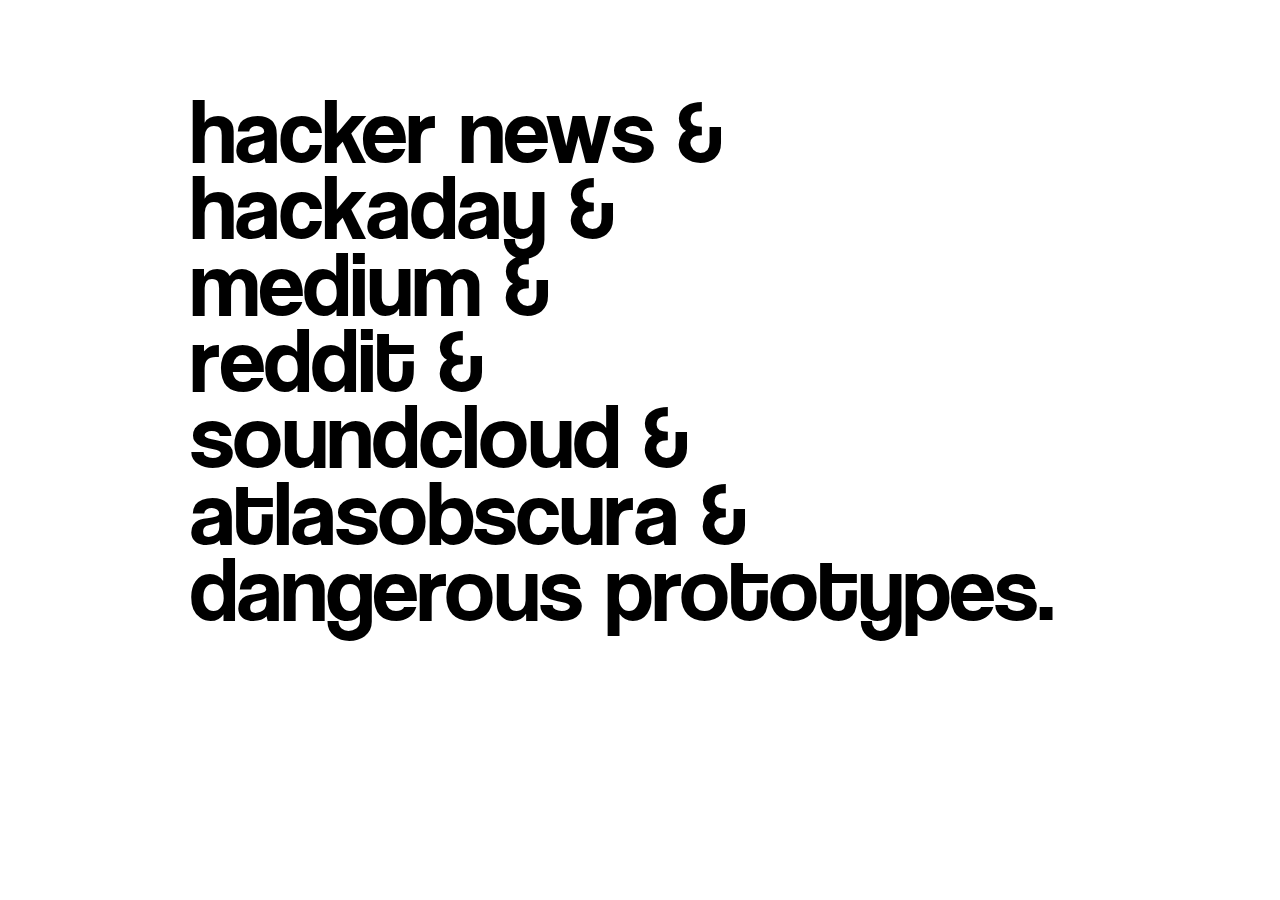
==== commit e43d3132: "Changed width" ====
--- a/browserStartPage/index.html
+++ b/browserStartPage/index.html
@@ -9,7 +9,7 @@
       a           { transition: all 0.5s; text-decoration: none; color: black; letter-spacing: 0em; }
       a:hover     { transition: all 0.5s; letter-spacing: .01em; }
       ul          { line-height: .9em; list-style-type: none; padding: 0; margin: 0; }
-      #container  { width: 600px; margin: 100px  auto; }
+      #container  { width: 900px; margin: 100px  auto; }
     </style>
   </head>
   <body>
